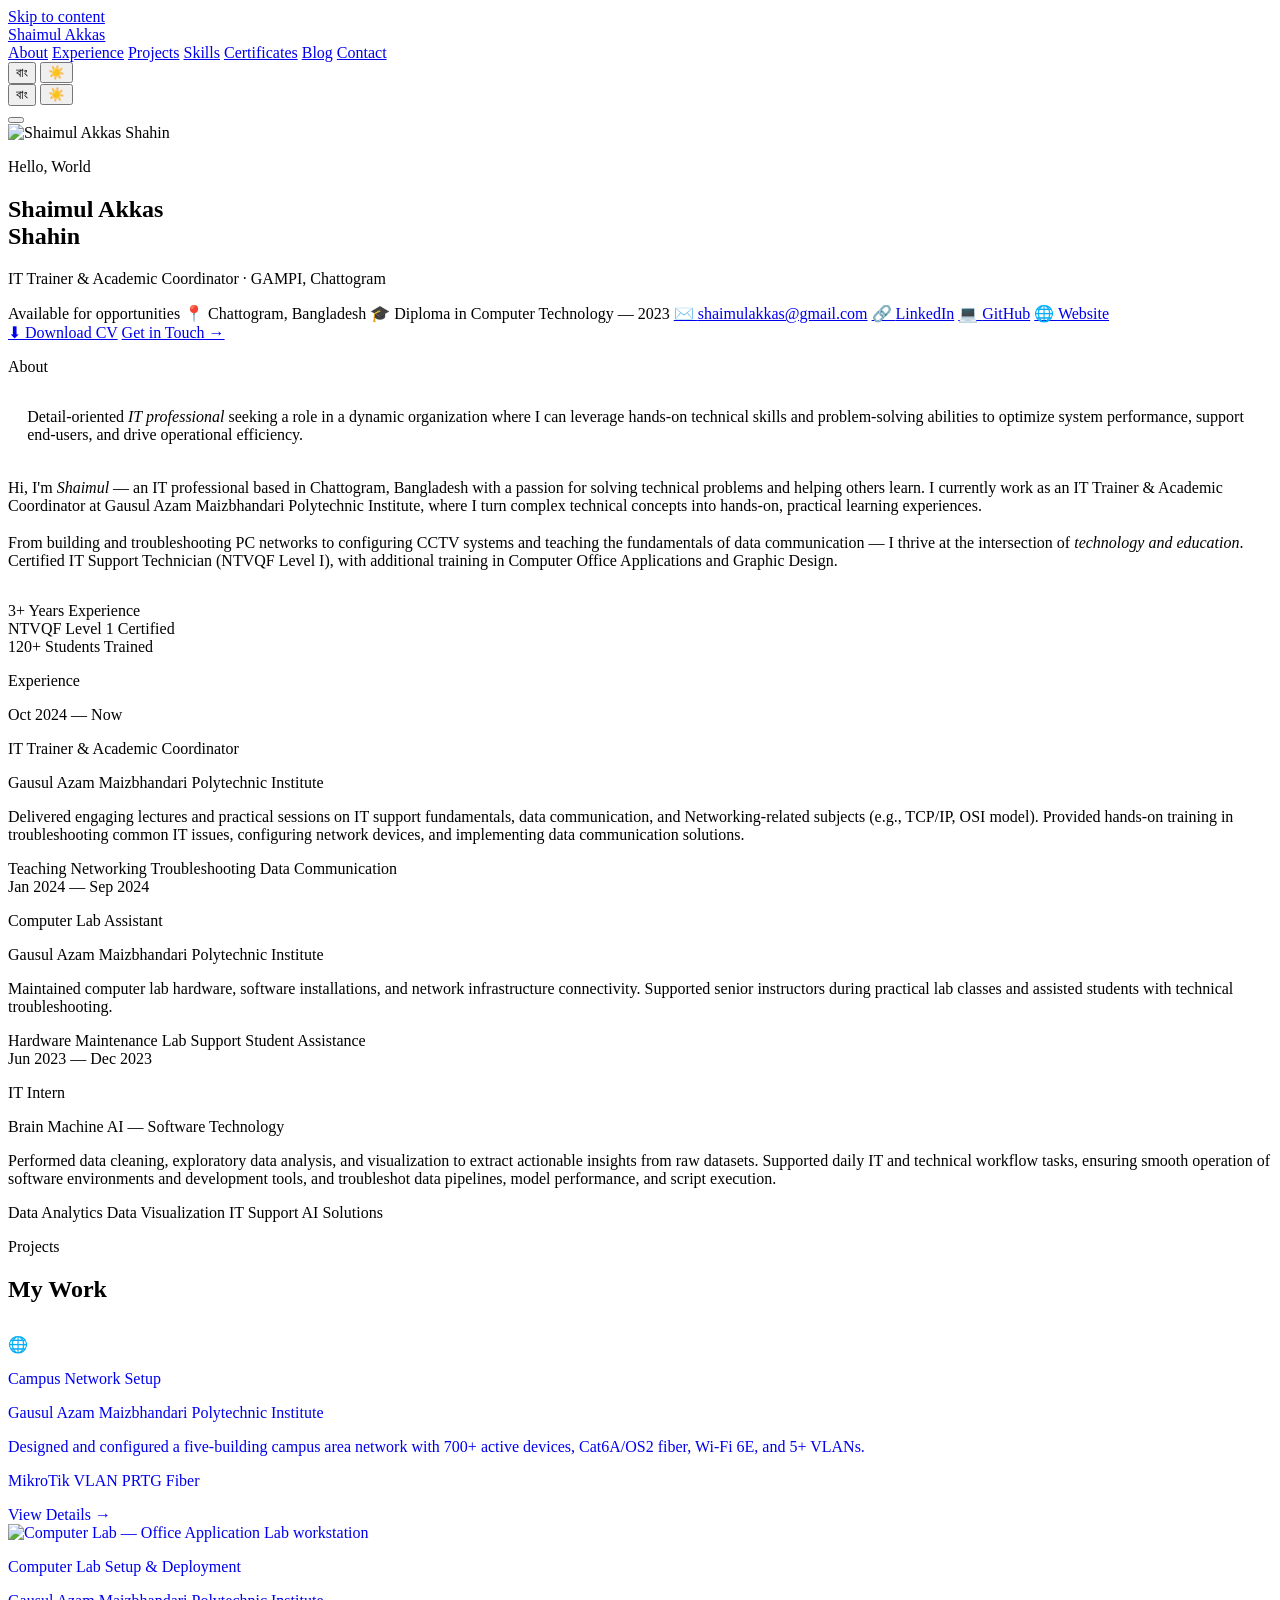
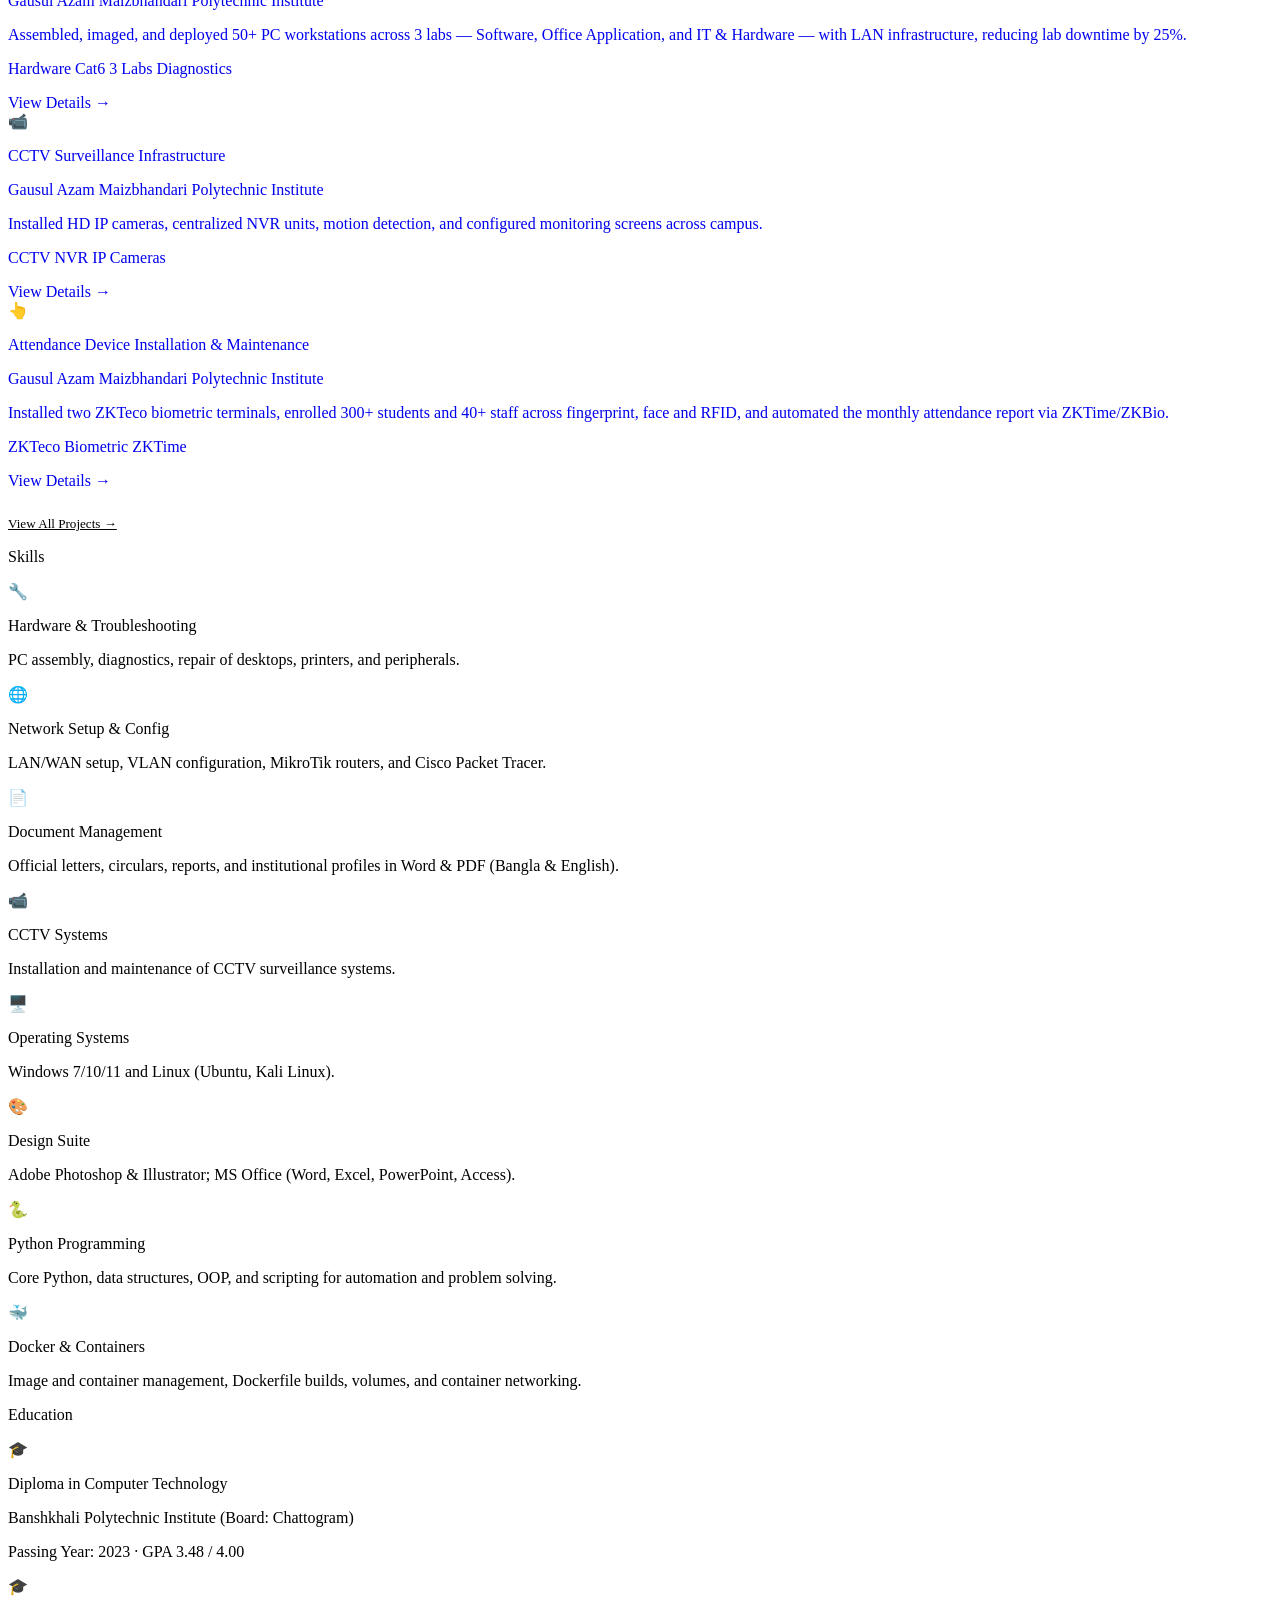
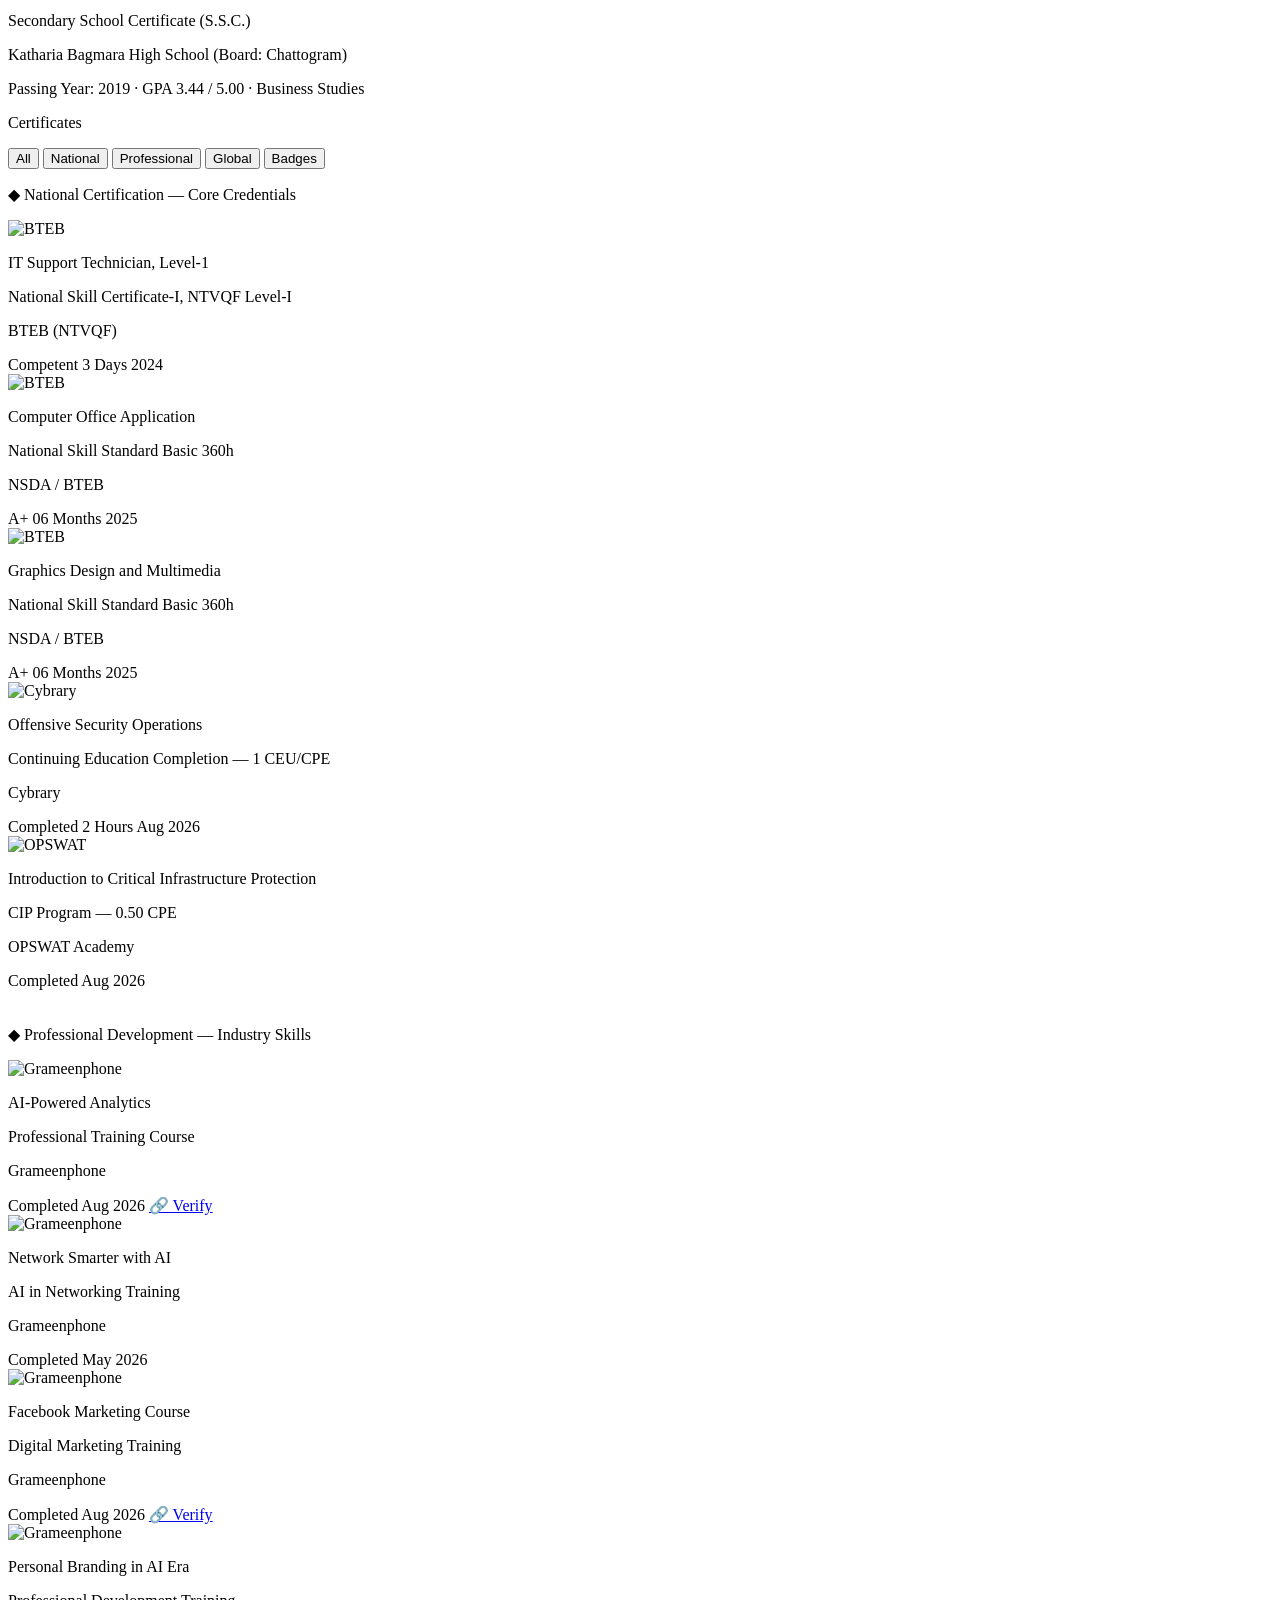
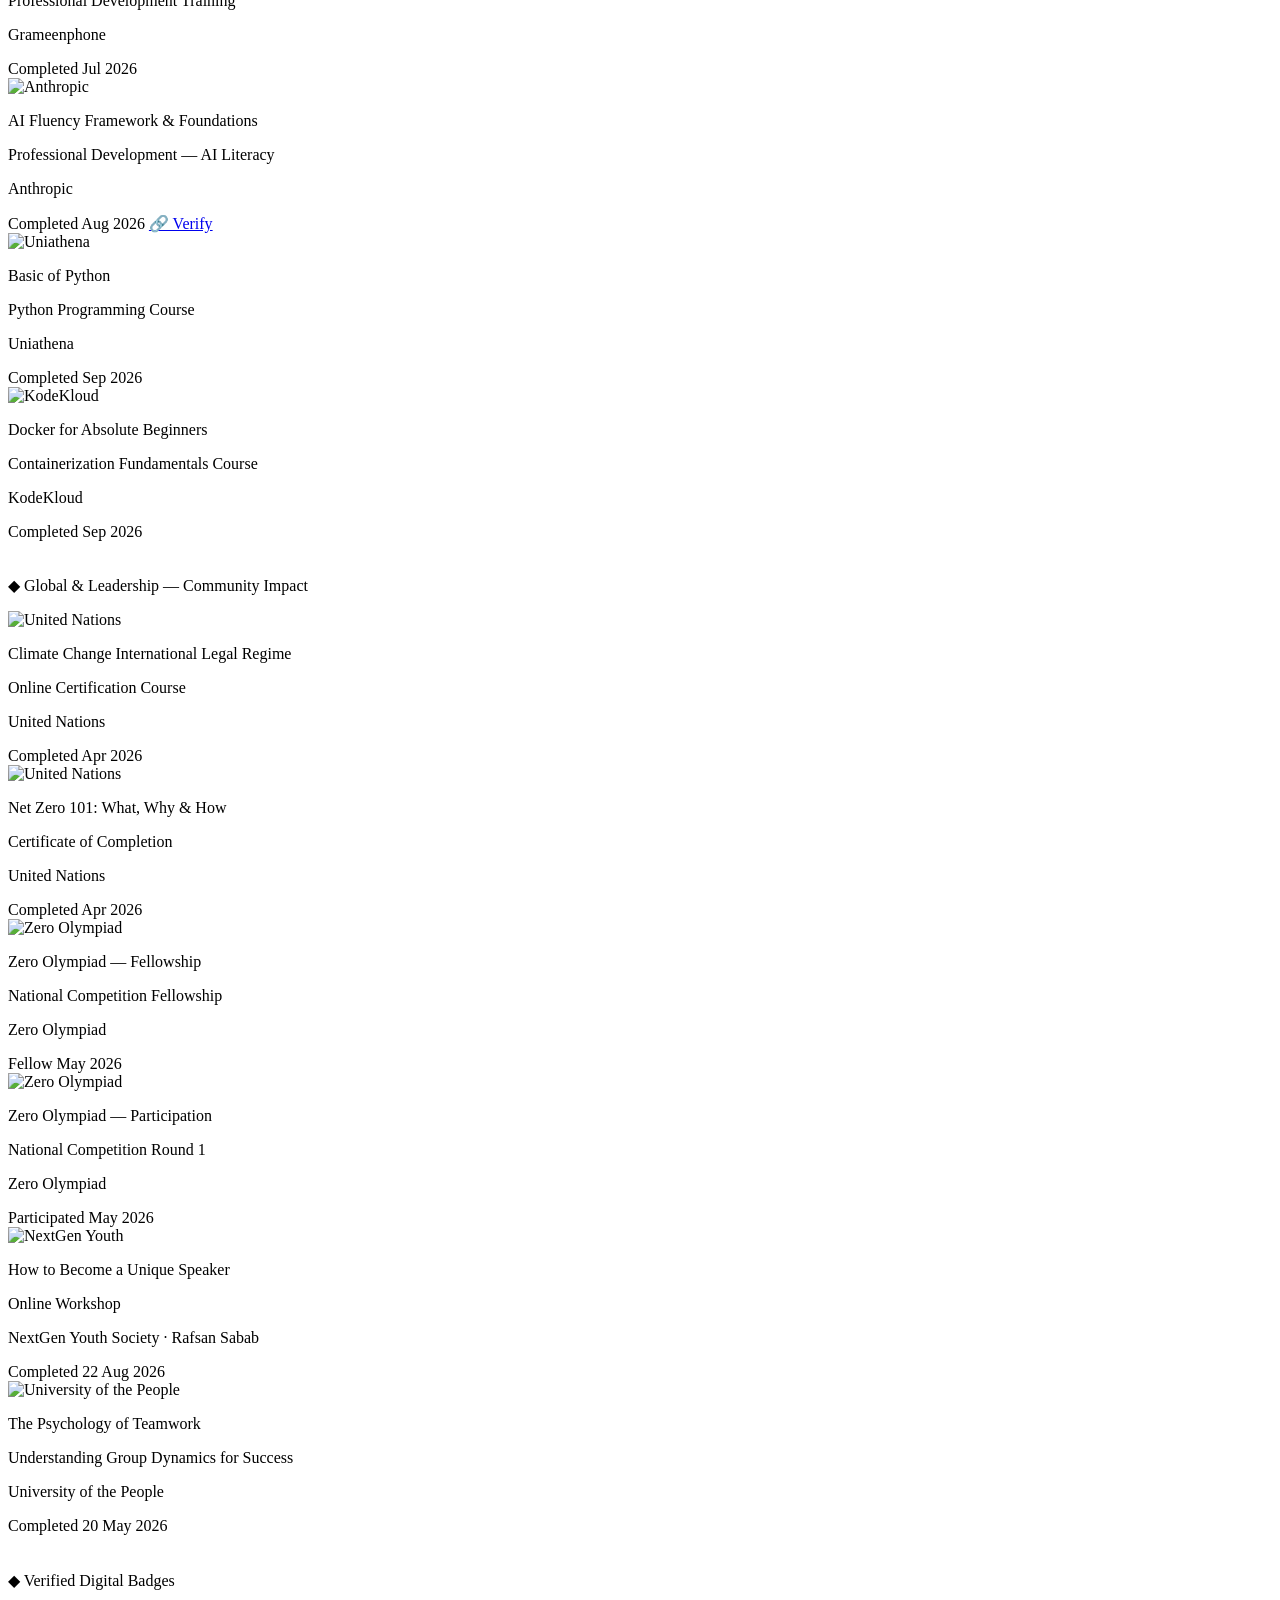
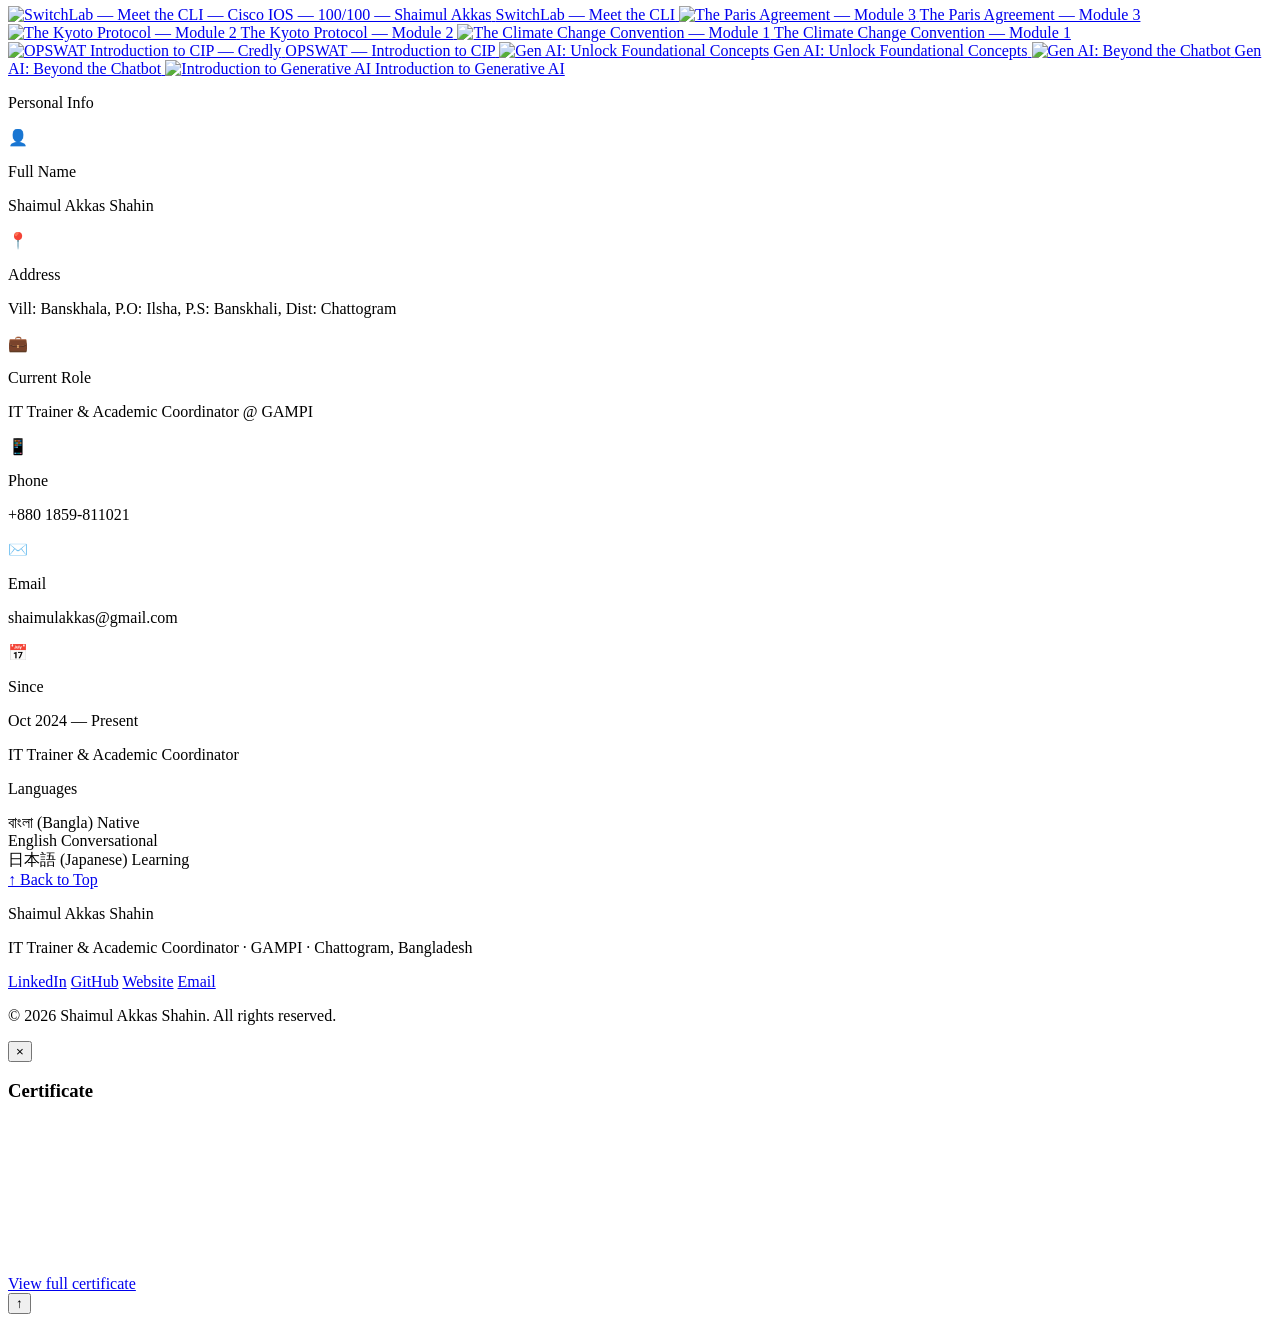
==== index.html @ 77ee603f "Update title to IT Trainer & Academic Coordinator across site" ====
<!DOCTYPE html>
<html lang="en">
<head>
  <meta charset="UTF-8">
  <meta name="viewport" content="width=device-width, initial-scale=1.0">
  <meta name="description" content="Shaimul Akkas Shahin — IT Trainer & Academic Coordinator at GAMPI, Chattogram. Specializing in IT support, networking, and technical education.">
  <link rel="canonical" href="https://shaimulakkas.github.io/shaimulakkas/">

  <!-- Open Graph -->
  <meta property="og:title" content="Shaimul Akkas Shahin — IT Professional">
  <meta property="og:description" content="Shaimul Akkas Shahin — IT Trainer & Academic Coordinator at GAMPI, Chattogram. Specializing in IT support, networking, and technical education.">
  <meta property="og:type" content="website">
  <meta property="og:url" content="https://shaimulakkas.github.io/shaimulakkas/">
  <meta property="og:image" content="https://shaimulakkas.github.io/shaimulakkas/assets/og/og-default.jpg">
  <meta property="og:image:type" content="image/jpeg">
  <meta property="og:image:width" content="1200">
  <meta property="og:image:height" content="630">
  <meta property="og:image:alt" content="Shaimul Akkas Shahin — IT Trainer & Academic Coordinator">
  <meta name="twitter:card" content="summary_large_image">
  <meta name="twitter:image" content="https://shaimulakkas.github.io/shaimulakkas/assets/og/og-default.jpg">
  <meta name="twitter:card" content="summary">
  <meta name="robots" content="index, follow">
  <meta name="keywords" content="IT support, networking, instructor, Chattogram, Bangladesh, portfolio">
  <meta name="author" content="Shaimul Akkas Shahin">

  <!-- Fonts -->
  <link rel="preconnect" href="https://fonts.googleapis.com">
  <link rel="preconnect" href="https://fonts.gstatic.com" crossorigin>
  <link href="https://fonts.googleapis.com/css2?family=Playfair+Display:ital,wght@0,400;0,700;1,400&family=DM+Sans:wght@300;400;500;700&family=DM+Mono:wght@400;500&display=swap" rel="stylesheet">
  <link rel="icon" href="assets/favicon.svg" type="image/svg+xml">

  <!-- Styles -->
  <link rel="stylesheet" href="css/main.css">
  <link rel="stylesheet" href="css/components.css">
  <link rel="stylesheet" href="css/animations.css">
  <link rel="stylesheet" href="css/responsive.css">

  <title>Shaimul Akkas Shahin — IT Professional</title>

  <!-- Structured data: Person + WebSite + local service targeting -->
  <script type="application/ld+json">
  {
    "@context": "https://schema.org",
    "@graph": [
      {
        "@type": "Person",
        "@id": "https://shaimulakkas.github.io/shaimulakkas/#person",
        "name": "Shaimul Akkas Shahin",
        "alternateName": ["Shaimul Akkas", "Shaimul"],
        "jobTitle": "IT Trainer & Academic Coordinator",
        "description": "IT Trainer & Academic Coordinator at Gausul Azam Maizbhandari Polytechnic Institute (GAMPI) in Chattogram, Bangladesh, with 3+ years of experience spanning IT support, computer networking, CCTV surveillance, data analytics and technical education. Former IT Intern at Brain Machine AI.",
        "url": "https://shaimulakkas.github.io/shaimulakkas/",
        "email": "mailto:shaimulakkas@gmail.com",
        "telephone": "+880-1859-811021",
        "image": "https://shaimulakkas.github.io/shaimulakkas/assets/og/og-default.jpg",
        "address": {
          "@type": "PostalAddress",
          "addressLocality": "Chattogram",
          "addressRegion": "Chattogram Division",
          "addressCountry": "BD"
        },
        "worksFor": {
          "@type": "EducationalOrganization",
          "name": "Gausul Azam Maizbhandari Polytechnic Institute",
          "alternateName": "GAMPI"
        },
        "alumniOf": {
          "@type": "EducationalOrganization",
          "name": "Gausul Azam Maizbhandari Polytechnic Institute",
          "alternateName": "GAMPI"
        },
        "knowsAbout": [
          "Information Technology",
          "Computer Networking",
          "IT Support",
          "CCTV Surveillance",
          "Technical Education",
          "Data Analytics",
          "Data Visualization",
          "Python",
          "Docker"
        ],
        "sameAs": [
          "https://linkedin.com/in/shaimul-akkas",
          "https://github.com/ShaimulAkkas"
        ]
      },
      {
        "@type": "WebSite",
        "@id": "https://shaimulakkas.github.io/shaimulakkas/#website",
        "url": "https://shaimulakkas.github.io/shaimulakkas/",
        "name": "Shaimul Akkas Shahin — IT Professional",
        "inLanguage": "en",
        "publisher": { "@id": "https://shaimulakkas.github.io/shaimulakkas/#person" }
      }
    ]
  }
  </script>
</head>
<body>

  <a href="#main-content" class="skip-link">Skip to content</a>

  <!-- Gradient Mesh Background -->
  <div class="mesh-bg" aria-hidden="true">
    <div class="mesh-orb mesh-orb-1"></div>
    <div class="mesh-orb mesh-orb-2"></div>
    <div class="mesh-orb mesh-orb-3"></div>
  </div>

  <!-- Mobile Nav Overlay -->
  <div class="nav-overlay" aria-hidden="true"></div>

  <!-- Navigation -->
  <nav class="navbar" aria-label="Main navigation">
    <div class="nav-inner">
      <a href="index.html" class="nav-logo">
        <span class="logo-dot"></span>
        Shaimul Akkas
      </a>
      <div class="nav-links">
        <a href="index.html#about" data-i18n="nav.about">About</a>
        <a href="index.html#experience" data-i18n="nav.experience">Experience</a>
        <a href="projects.html" data-i18n="nav.projects">Projects</a>
        <a href="index.html#skills" data-i18n="nav.skills">Skills</a>
        <a href="index.html#certificates" data-i18n="nav.certificates">Certificates</a>
        <a href="blog/index.html" data-i18n="nav.blog">Blog</a>
        <a href="contact.html" class="nav-cta" data-i18n="nav.contact">Contact</a>
        <div class="nav-mobile-toggles">
          <button class="toggle-btn lang-btn" id="lang-toggle-mobile" aria-label="Switch to Bangla">বাং</button>
          <button class="toggle-btn" id="theme-toggle-mobile" aria-label="Switch to light mode">☀️</button>
        </div>
      </div>
      <div class="nav-toggles">
        <button class="toggle-btn lang-btn" id="lang-toggle" aria-label="Switch to Bangla">বাং</button>
        <button class="toggle-btn" id="theme-toggle" aria-label="Switch to light mode">☀️</button>
      </div>
      <button class="nav-toggle" aria-label="Toggle navigation">
        <span></span>
        <span></span>
        <span></span>
      </button>
    </div>
  </nav>

  <!-- ═══ HERO ═══ -->
  <main id="main-content">
  <section class="hero" id="home">
    <div class="wrapper">
      <div class="hero-content">
        <img src="assets/images/profile_pic.webp" alt="Shaimul Akkas Shahin" class="hero-avatar" loading="eager" fetchpriority="high" decoding="async">
        <div class="hero-text">
          <p class="hero-greeting" data-i18n="hero.greeting">Hello, World</p>
          <h1>Shaimul Akkas<br><span class="text-gradient">Shahin</span></h1>
          <p class="hero-title"><span data-i18n="hero.title.line">IT Trainer & Academic Coordinator</span> &middot; <span data-i18n-html="hero.title.org">GAMPI, Chattogram</span></p>
          <div class="badges">
            <span class="badge"><span class="dot"></span> <span data-i18n="hero.badge.available">Available for opportunities</span></span>
            <span class="badge">📍 <span data-i18n="hero.badge.location">Chattogram, Bangladesh</span></span>
            <span class="badge">🎓 <span data-i18n="hero.badge.education">Diploma in Computer Technology — 2023</span></span>
            <a href="mailto:shaimulakkas@gmail.com" class="badge badge-link">✉️ <span data-i18n="hero.badge.email">shaimulakkas@gmail.com</span></a>
            <a href="https://linkedin.com/in/shaimul-akkas" target="_blank" rel="noopener noreferrer" class="badge badge-link">🔗 <span data-i18n="hero.badge.linkedin">LinkedIn</span></a>
            <a href="https://github.com/ShaimulAkkas" target="_blank" rel="noopener noreferrer" class="badge badge-link">💻 <span data-i18n="hero.badge.github">GitHub</span></a>
            <a href="https://shaimulakkas.github.io/shaimulakkas/" target="_blank" rel="noopener noreferrer" class="badge badge-link">🌐 <span data-i18n="hero.badge.website">Website</span></a>
          </div>
          <div class="hero-actions">
            <a href="https://drive.google.com/drive/folders/1uC_KHN95enurDqXLPVsoKIA-lGxgDFIM?usp=sharing" target="_blank" rel="noopener noreferrer" class="btn btn-primary">⬇ <span data-i18n="hero.btn.cv">Download CV</span></a>
            <a href="contact.html" class="btn btn-outline"><span data-i18n="hero.btn.contact">Get in Touch →</span></a>
          </div>
        </div>
      </div>
    </div>
  </section>

  <!-- ═══ ABOUT ═══ -->
  <section class="section" id="about">
    <div class="wrapper">
      <p class="section-label animate-in" data-i18n="about.label">About</p>
      <p class="about-text animate-in delay-1" data-i18n-html="objective.text" style="margin-bottom: 1.2rem; padding: 1rem 1.2rem; background: var(--primary-dim); border-left: 3px solid var(--primary); border-radius: 0 var(--radius-sm) var(--radius-sm) 0;">
        Detail-oriented <em>IT professional</em> seeking a role in a dynamic organization where I can leverage hands-on technical skills and problem-solving abilities to optimize system performance, support end-users, and drive operational efficiency.
      </p>
      <div class="about-content animate-in delay-2">
        <p class="about-text" data-i18n-html="about.p1">
          Hi, I'm <em>Shaimul</em> — an IT professional based in Chattogram, Bangladesh with a passion for
          solving technical problems and helping others learn. I currently work as an IT Trainer & Academic Coordinator at
          Gausul Azam Maizbhandari Polytechnic Institute, where I turn complex technical concepts into
          hands-on, practical learning experiences.
        </p>
        <p class="about-text" style="margin-top: 1.2rem;" data-i18n-html="about.p2">
          From building and troubleshooting PC networks to configuring CCTV systems and teaching the
          fundamentals of data communication — I thrive at the intersection of <em>technology and education</em>.
          Certified IT Support Technician (NTVQF Level I), with additional training in Computer Office
          Applications and Graphic Design.
        </p>
        <div class="about-highlights" style="margin-top: 2rem;">
          <div class="highlight-item">
            <span class="highlight-num" data-i18n="about.years" data-count="3">3+</span>
            <span class="highlight-label" data-i18n="about.years.label">Years Experience</span>
          </div>
          <div class="highlight-item">
            <span class="highlight-num" data-i18n="about.cert">NTVQF</span>
            <span class="highlight-label" data-i18n="about.cert.label">Level 1 Certified</span>
          </div>
          <div class="highlight-item">
            <span class="highlight-num" data-i18n="about.students" data-count="120">120+</span>
            <span class="highlight-label" data-i18n="about.students.label">Students Trained</span>
          </div>
        </div>
      </div>
    </div>
  </section>

  <!-- ═══ EXPERIENCE ═══ -->
  <section class="section" id="experience">
    <div class="wrapper">
      <p class="section-label animate-in" data-i18n="exp.label">Experience</p>
      <div class="timeline">
        <div class="timeline-item animate-in delay-1">
          <div class="timeline-year">Oct 2024 — Now</div>
          <div class="timeline-content">
            <p class="role" data-i18n="exp.trainer.title">IT Trainer & Academic Coordinator</p>
            <p class="org" data-i18n="exp.trainer.org">Gausul Azam Maizbhandari Polytechnic Institute</p>
            <p class="desc" data-i18n="exp.trainer.desc">
              Delivered engaging lectures and practical sessions on IT support fundamentals, data communication,
              and Networking-related subjects (e.g., TCP/IP, OSI model). Provided hands-on training in
              troubleshooting common IT issues, configuring network devices, and implementing data communication
              solutions.
            </p>
            <div class="tags">
              <span class="tag">Teaching</span>
              <span class="tag">Networking</span>
              <span class="tag">Troubleshooting</span>
              <span class="tag">Data Communication</span>
            </div>
          </div>
        </div>
        <div class="timeline-item animate-in delay-2">
          <div class="timeline-year">Jan 2024 — Sep 2024</div>
          <div class="timeline-content">
            <p class="role" data-i18n="exp.lab.title">Computer Lab Assistant</p>
            <p class="org" data-i18n="exp.lab.org">Gausul Azam Maizbhandari Polytechnic Institute</p>
            <p class="desc" data-i18n="exp.lab.desc">
              Maintained computer lab hardware, software installations, and network infrastructure connectivity.
              Supported senior instructors during practical lab classes and assisted students with technical
              troubleshooting.
            </p>
            <div class="tags">
              <span class="tag">Hardware Maintenance</span>
              <span class="tag">Lab Support</span>
              <span class="tag">Student Assistance</span>
            </div>
          </div>
        </div>
        <div class="timeline-item animate-in delay-3">
          <div class="timeline-year">Jun 2023 — Dec 2023</div>
          <div class="timeline-content">
            <p class="role" data-i18n="exp.intern.title">IT Intern</p>
            <p class="org" data-i18n="exp.intern.org">Brain Machine AI — Software Technology</p>
            <p class="desc" data-i18n="exp.intern.desc">
              Performed data cleaning, exploratory data analysis, and visualization to extract actionable
              insights from raw datasets. Supported daily IT and technical workflow tasks, ensuring smooth
              operation of software environments and development tools, and troubleshot data pipelines,
              model performance, and script execution.
            </p>
            <div class="tags">
              <span class="tag">Data Analytics</span>
              <span class="tag">Data Visualization</span>
              <span class="tag">IT Support</span>
              <span class="tag">AI Solutions</span>
            </div>
          </div>
        </div>
      </div>
    </div>
  </section>

  <!-- ═══ PROJECTS ═══ -->
  <section class="section" id="projects">
    <div class="wrapper">
      <p class="section-label animate-in" data-i18n="projects.desc">Projects</p>
      <h2 class="animate-in delay-1" style="margin-bottom: 2rem;">My Work</h2>
      <div class="projects-grid stagger-children">

        <a href="projects/campus-network.html" class="project-card" style="text-decoration: none;">
          <div class="project-thumb project-thumb-network">🌐</div>
          <div class="project-body">
            <p class="project-title">Campus Network Setup</p>
            <p class="project-org">Gausul Azam Maizbhandari Polytechnic Institute</p>
            <p class="project-desc">Designed and configured a five-building campus area network with 700+ active devices, Cat6A/OS2 fiber, Wi-Fi 6E, and 5+ VLANs.</p>
            <div class="tags" style="margin-bottom: 1rem;">
              <span class="tag">MikroTik</span>
              <span class="tag">VLAN</span>
              <span class="tag">PRTG</span>
              <span class="tag">Fiber</span>
            </div>
            <div class="project-links">
              <span>View Details →</span>
            </div>
          </div>
        </a>

        <a href="projects/computer-lab.html" class="project-card" style="text-decoration: none;">
          <div class="project-thumb project-thumb-lab">
            <img src="assets/lab-photos/webp/Office Application Lab 5-thumb.webp" alt="Computer Lab — Office Application Lab workstation" loading="lazy" decoding="async">
          </div>
          <div class="project-body">
            <p class="project-title">Computer Lab Setup & Deployment</p>
            <p class="project-org">Gausul Azam Maizbhandari Polytechnic Institute</p>
            <p class="project-desc">Assembled, imaged, and deployed 50+ PC workstations across 3 labs — Software, Office Application, and IT & Hardware — with LAN infrastructure, reducing lab downtime by 25%.</p>
            <div class="tags" style="margin-bottom: 1rem;">
              <span class="tag">Hardware</span>
              <span class="tag">Cat6</span>
              <span class="tag">3 Labs</span>
              <span class="tag">Diagnostics</span>
            </div>
            <div class="project-links">
              <span>View Details →</span>
            </div>
          </div>
        </a>

        <a href="projects/cctv-surveillance.html" class="project-card" style="text-decoration: none;">
          <div class="project-thumb project-thumb-cctv">📹</div>
          <div class="project-body">
            <p class="project-title">CCTV Surveillance Infrastructure</p>
            <p class="project-org">Gausul Azam Maizbhandari Polytechnic Institute</p>
            <p class="project-desc">Installed HD IP cameras, centralized NVR units, motion detection, and configured monitoring screens across campus.</p>
            <div class="tags" style="margin-bottom: 1rem;">
              <span class="tag">CCTV</span>
              <span class="tag">NVR</span>
              <span class="tag">IP Cameras</span>
            </div>
            <div class="project-links">
              <span>View Details →</span>
            </div>
          </div>
        </a>

        <a href="projects/attendance-device.html" class="project-card" style="text-decoration: none;">
          <div class="project-thumb project-thumb-attendance">👆</div>
          <div class="project-body">
            <p class="project-title">Attendance Device Installation &amp; Maintenance</p>
            <p class="project-org">Gausul Azam Maizbhandari Polytechnic Institute</p>
            <p class="project-desc">Installed two ZKTeco biometric terminals, enrolled 300+ students and 40+ staff across fingerprint, face and RFID, and automated the monthly attendance report via ZKTime/ZKBio.</p>
            <div class="tags" style="margin-bottom: 1rem;">
              <span class="tag">ZKTeco</span>
              <span class="tag">Biometric</span>
              <span class="tag">ZKTime</span>
            </div>
            <div class="project-links">
              <span>View Details →</span>
            </div>
          </div>
        </a>

      </div>
      <p class="animate-in" style="margin-top: 1.5rem;"><a href="projects.html" style="font-family: var(--font-mono); font-size: 0.82rem; color: var(--primary);">View All Projects →</a></p>
    </div>
  </section>

  <!-- ═══ SKILLS ═══ -->
  <section class="section" id="skills">
    <div class="wrapper">
      <p class="section-label animate-in" data-i18n="skills.label">Skills</p>
      <div class="skills-grid stagger-children">
        <div class="skill-card">
          <span class="skill-icon">🔧</span>
          <p class="skill-title" data-i18n="skills.hardware.title">Hardware & Troubleshooting</p>
          <p class="skill-desc" data-i18n="skills.hardware.desc">PC assembly, diagnostics, repair of desktops, printers, and peripherals.</p>
        </div>
        <div class="skill-card">
          <span class="skill-icon">🌐</span>
          <p class="skill-title" data-i18n="skills.network.title">Network Setup & Config</p>
          <p class="skill-desc" data-i18n="skills.network.desc">LAN/WAN setup, VLAN configuration, MikroTik routers, and Cisco Packet Tracer.</p>
        </div>
        <div class="skill-card">
          <span class="skill-icon">📄</span>
          <p class="skill-title" data-i18n="skills.doc.title">Document Management</p>
          <p class="skill-desc" data-i18n="skills.doc.desc">Official letters, circulars, reports, and institutional profiles in Word & PDF (Bangla & English).</p>
        </div>
        <div class="skill-card">
          <span class="skill-icon">📹</span>
          <p class="skill-title" data-i18n="skills.cctv.title">CCTV Systems</p>
          <p class="skill-desc" data-i18n="skills.cctv.desc">Installation and maintenance of CCTV surveillance systems.</p>
        </div>
        <div class="skill-card">
          <span class="skill-icon">🖥️</span>
          <p class="skill-title" data-i18n="skills.os.title">Operating Systems</p>
          <p class="skill-desc" data-i18n="skills.os.desc">Windows 7/10/11 and Linux (Ubuntu, Kali Linux).</p>
        </div>
        <div class="skill-card">
          <span class="skill-icon">🎨</span>
          <p class="skill-title" data-i18n="skills.design.title">Design Suite</p>
          <p class="skill-desc" data-i18n="skills.design.desc">Adobe Photoshop & Illustrator; MS Office (Word, Excel, PowerPoint, Access).</p>
        </div>
        <div class="skill-card">
          <span class="skill-icon">🐍</span>
          <p class="skill-title" data-i18n="skills.python.title">Python Programming</p>
          <p class="skill-desc" data-i18n="skills.python.desc">Core Python, data structures, OOP, and scripting for automation and problem solving.</p>
        </div>
        <div class="skill-card">
          <span class="skill-icon">🐳</span>
          <p class="skill-title" data-i18n="skills.docker.title">Docker &amp; Containers</p>
          <p class="skill-desc" data-i18n="skills.docker.desc">Image and container management, Dockerfile builds, volumes, and container networking.</p>
        </div>
      </div>
    </div>
  </section>

  <!-- ═══ EDUCATION ═══ -->
  <section class="section" id="education">
    <div class="wrapper">
      <p class="section-label animate-in" data-i18n="edu.label">Education</p>
      <div class="edu-card animate-in delay-1">
        <div class="edu-icon">🎓</div>
        <div class="edu-body">
          <p class="degree" data-i18n="edu.diploma.degree">Diploma in Computer Technology</p>
          <p class="inst" data-i18n="edu.diploma.inst">Banshkhali Polytechnic Institute (Board: Chattogram)</p>
          <p class="year-loc" data-i18n="edu.diploma.year">Passing Year: 2023 · GPA 3.48 / 4.00</p>
        </div>
      </div>
      <div class="edu-card animate-in delay-2">
        <div class="edu-icon">🎓</div>
        <div class="edu-body">
          <p class="degree" data-i18n="edu.ssc.degree">Secondary School Certificate (S.S.C.)</p>
          <p class="inst" data-i18n="edu.ssc.inst">Katharia Bagmara High School (Board: Chattogram)</p>
          <p class="year-loc" data-i18n="edu.ssc.year">Passing Year: 2019 · GPA 3.44 / 5.00 · Business Studies</p>
        </div>
      </div>
    </div>
  </section>

  <!-- ═══ CERTIFICATES ═══ -->
  <section class="section" id="certificates">
    <div class="wrapper">
      <p class="section-label animate-in" data-i18n="cert.label">Certificates</p>

      <div class="cert-filters animate-in">
        <button class="cert-filter active" data-filter="all">All</button>
        <button class="cert-filter" data-filter="national">National</button>
        <button class="cert-filter" data-filter="professional">Professional</button>
        <button class="cert-filter" data-filter="global">Global</button>
        <button class="cert-filter" data-filter="badges">Badges</button>
      </div>

      <!-- Tier 1: National & Core Technical — Highest Priority -->
      <div class="cert-tier" data-tier="national">
      <p class="cert-category animate-in">◆ National Certification — Core Credentials</p>
      <div class="cert-grid stagger-children">

        <div class="cert-card cert-featured" data-cert-img="assets/certs/it.webp" data-cert-url="https://drive.google.com/file/d/1p99yU033CKX9Jew_abm-Dg5FXE5jP-ow/view">
          <div class="cert-icon"><img src="https://images.seeklogo.com/logo-png/39/1/bteb-logo-png_seeklogo-391022.png" alt="BTEB" loading="lazy" decoding="async"></div>
          <div class="cert-body">
            <p class="cert-name" data-i18n="cert.it.name">IT Support Technician, Level-1</p>
            <p class="cert-title" data-i18n="cert.it.title">National Skill Certificate-I, NTVQF Level-I</p>
            <p class="cert-org" data-i18n="cert.it.org">BTEB (NTVQF)</p>
            <div class="cert-meta">
              <span class="cert-badge cert-badge-success" data-i18n="cert.it.result">Competent</span>
              <span class="cert-duration" data-i18n="cert.it.duration">3 Days</span>
              <span class="cert-year" data-i18n="cert.it.year">2024</span>
            </div>
          </div>
        </div>

        <div class="cert-card cert-featured" data-cert-img="assets/certs/office.webp" data-cert-url="https://drive.google.com/file/d/1fm7Hfulbf2qSBTsA54X0gNVMYUQuDk4I/view">
          <div class="cert-icon"><img src="https://images.seeklogo.com/logo-png/39/1/bteb-logo-png_seeklogo-391022.png" alt="BTEB" loading="lazy" decoding="async"></div>
          <div class="cert-body">
            <p class="cert-name" data-i18n="cert.office.name">Computer Office Application</p>
            <p class="cert-title" data-i18n="cert.office.title">National Skill Standard Basic 360h</p>
            <p class="cert-org" data-i18n="cert.office.org">NSDA / BTEB</p>
            <div class="cert-meta">
              <span class="cert-badge cert-badge-success" data-i18n="cert.office.result">A+</span>
              <span class="cert-duration" data-i18n="cert.office.duration">06 Months</span>
              <span class="cert-year" data-i18n="cert.office.year">2025</span>
            </div>
          </div>
        </div>

        <div class="cert-card cert-featured" data-cert-img="assets/certs/design.webp" data-cert-url="https://drive.google.com/file/d/1rWfQb_PE-5aHMlc8GEdTMKst_yt-grJE/view">
          <div class="cert-icon"><img src="https://images.seeklogo.com/logo-png/39/1/bteb-logo-png_seeklogo-391022.png" alt="BTEB" loading="lazy" decoding="async"></div>
          <div class="cert-body">
            <p class="cert-name" data-i18n="cert.design.name">Graphics Design and Multimedia</p>
            <p class="cert-title" data-i18n="cert.design.title">National Skill Standard Basic 360h</p>
            <p class="cert-org" data-i18n="cert.design.org">NSDA / BTEB</p>
            <div class="cert-meta">
              <span class="cert-badge cert-badge-success" data-i18n="cert.design.result">A+</span>
              <span class="cert-duration" data-i18n="cert.design.duration">06 Months</span>
              <span class="cert-year" data-i18n="cert.design.year">2025</span>
            </div>
          </div>
        </div>

        <div class="cert-card cert-featured" data-cert-img="assets/certs/cybrary.webp" data-cert-url="https://drive.google.com/file/d/18c7EQqNf5r8HPlmyqGBJYcyvPqttrzbc/view">
          <div class="cert-icon"><img src="https://www.google.com/s2/favicons?domain=cybrary.it&sz=64" alt="Cybrary" loading="lazy" decoding="async"></div>
          <div class="cert-body">
            <p class="cert-name">Offensive Security Operations</p>
            <p class="cert-title">Continuing Education Completion — 1 CEU/CPE</p>
            <p class="cert-org">Cybrary</p>
            <div class="cert-meta">
              <span class="cert-badge cert-badge-success">Completed</span>
              <span class="cert-duration">2 Hours</span>
              <span class="cert-year">Aug 2026</span>
            </div>
          </div>
        </div>

        <div class="cert-card cert-featured" data-cert-img="assets/certs/opswat.webp" data-cert-url="https://drive.google.com/file/d/155BOh1W4Sxlq77rIZbG4pITgfgU_ztkz/view">
          <div class="cert-icon"><img src="https://www.google.com/s2/favicons?domain=opswat.com&sz=64" alt="OPSWAT" loading="lazy" decoding="async"></div>
          <div class="cert-body">
            <p class="cert-name" data-i18n="cert.opswat.name">Introduction to Critical Infrastructure Protection</p>
            <p class="cert-title" data-i18n="cert.opswat.title">CIP Program — 0.50 CPE</p>
            <p class="cert-org" data-i18n="cert.opswat.org">OPSWAT Academy</p>
            <div class="cert-meta">
              <span class="cert-badge cert-badge-success" data-i18n="cert.opswat.result">Completed</span>
              <span class="cert-year" data-i18n="cert.opswat.year">Aug 2026</span>
            </div>
          </div>
        </div>

      </div>
      </div>

      <!-- Tier 2: Professional Development -->
      <div class="cert-tier" data-tier="professional">
      <p class="cert-category animate-in" style="margin-top: 2.2rem;">◆ Professional Development — Industry Skills</p>
      <div class="cert-grid stagger-children">

        <div class="cert-card" data-cert-img="assets/certs/aianalytics.webp" data-cert-url="https://drive.google.com/file/d/1gEiHroKJw_IEf4Ndd_kNWKx1uwcThV7f/view">
          <div class="cert-icon"><img src="https://s3.ap-south-1.amazonaws.com/live.grameenphone.academy/settings/01JHQEE2XPJ15MQQ4D5KNSV7CP.png" alt="Grameenphone" loading="lazy" decoding="async"></div>
          <div class="cert-body">
            <p class="cert-name" data-i18n="cert.aianalytics.name">AI-Powered Analytics</p>
            <p class="cert-title" data-i18n="cert.aianalytics.title">Professional Training Course</p>
            <p class="cert-org" data-i18n="cert.aianalytics.org">Grameenphone</p>
            <div class="cert-meta">
              <span class="cert-badge cert-badge-success" data-i18n="cert.aianalytics.result">Completed</span>
              <span class="cert-year" data-i18n="cert.aianalytics.year">Aug 2026</span>
              <a href="https://www.grameenphone.academy/cert/382285338c65" target="_blank" rel="noopener noreferrer" class="cert-verify" data-i18n="cert.verify" title="Verify Certificate at Grameenphone Academy">🔗 Verify</a>
            </div>
          </div>
        </div>

        <div class="cert-card" data-cert-img="assets/certs/netai.webp" data-cert-url="https://drive.google.com/file/d/1KNDV2ZOr7RUFoqNYkXI7d8moRxBE8hPg/view">
          <div class="cert-icon"><img src="https://s3.ap-south-1.amazonaws.com/live.grameenphone.academy/settings/01JHQEE2XPJ15MQQ4D5KNSV7CP.png" alt="Grameenphone" loading="lazy" decoding="async"></div>
          <div class="cert-body">
            <p class="cert-name" data-i18n="cert.netai.name">Network Smarter with AI</p>
            <p class="cert-title" data-i18n="cert.netai.title">AI in Networking Training</p>
            <p class="cert-org" data-i18n="cert.netai.org">Grameenphone</p>
            <div class="cert-meta">
              <span class="cert-badge cert-badge-success" data-i18n="cert.netai.result">Completed</span>
              <span class="cert-year" data-i18n="cert.netai.year">May 2026</span>
            </div>
          </div>
        </div>

        <div class="cert-card" data-cert-img="assets/certs/fbmarketing.webp" data-cert-url="https://drive.google.com/file/d/1IuA2qnOsJAneBKhjEXRG6rSycGYMM5E9/view">
          <div class="cert-icon"><img src="https://s3.ap-south-1.amazonaws.com/live.grameenphone.academy/settings/01JHQEE2XPJ15MQQ4D5KNSV7CP.png" alt="Grameenphone" loading="lazy" decoding="async"></div>
          <div class="cert-body">
            <p class="cert-name" data-i18n="cert.fbmarketing.name">Facebook Marketing Course</p>
            <p class="cert-title" data-i18n="cert.fbmarketing.title">Digital Marketing Training</p>
            <p class="cert-org" data-i18n="cert.fbmarketing.org">Grameenphone</p>
            <div class="cert-meta">
              <span class="cert-badge cert-badge-success" data-i18n="cert.fbmarketing.result">Completed</span>
              <span class="cert-year" data-i18n="cert.fbmarketing.year">Aug 2026</span>
              <a href="https://www.grameenphone.academy/cert/8d1ed7183f9c" target="_blank" rel="noopener noreferrer" class="cert-verify" data-i18n="cert.verify" title="Verify Certificate at Grameenphone Academy">🔗 Verify</a>
            </div>
          </div>
        </div>

        <div class="cert-card" data-cert-img="assets/certs/personalbranding.webp" data-cert-url="https://drive.google.com/file/d/1ugq-zSBEN3v99Ot69deuvUGSwyY0R1Qc/view">
          <div class="cert-icon"><img src="https://s3.ap-south-1.amazonaws.com/live.grameenphone.academy/settings/01JHQEE2XPJ15MQQ4D5KNSV7CP.png" alt="Grameenphone" loading="lazy" decoding="async"></div>
          <div class="cert-body">
            <p class="cert-name" data-i18n="cert.personalbranding.name">Personal Branding in AI Era</p>
            <p class="cert-title" data-i18n="cert.personalbranding.title">Professional Development Training</p>
            <p class="cert-org" data-i18n="cert.personalbranding.org">Grameenphone</p>
            <div class="cert-meta">
              <span class="cert-badge cert-badge-success" data-i18n="cert.personalbranding.result">Completed</span>
              <span class="cert-year" data-i18n="cert.personalbranding.year">Jul 2026</span>
            </div>
          </div>
        </div>

        <div class="cert-card" data-cert-img="assets/certs/anthropic.webp" data-cert-url="https://drive.google.com/file/d/1VgVlvXhIjGQ6-ZtojwBaXB4gHLUJnorx/view">
          <div class="cert-icon"><img src="https://www.google.com/s2/favicons?domain=anthropic.com&sz=64" alt="Anthropic" loading="lazy" decoding="async"></div>
          <div class="cert-body">
            <p class="cert-name" data-i18n="cert.anthropic.name">AI Fluency Framework & Foundations</p>
            <p class="cert-title" data-i18n="cert.anthropic.title">Professional Development — AI Literacy</p>
            <p class="cert-org" data-i18n="cert.anthropic.org">Anthropic</p>
            <div class="cert-meta">
              <span class="cert-badge cert-badge-success" data-i18n="cert.anthropic.result">Completed</span>
              <span class="cert-year" data-i18n="cert.anthropic.year">Aug 2026</span>
              <a href="https://verify.skilljar.com/c/mcn45m6mndgt" target="_blank" rel="noopener noreferrer" class="cert-verify" data-i18n="cert.verify" title="Verify Certificate at Skilljar">🔗 Verify</a>
            </div>
          </div>
        </div>

        <div class="cert-card" data-cert-img="assets/certs/pythonbasics.webp" data-cert-url="https://drive.google.com/file/d/1XitL5u0r8Zm9fzKPmjlzoGvdYgBoGc1b/view">
          <div class="cert-icon"><img src="https://www.google.com/s2/favicons?domain=uniathena.com&sz=64" alt="Uniathena" loading="lazy" decoding="async"></div>
          <div class="cert-body">
            <p class="cert-name" data-i18n="cert.pythonbasics.name">Basic of Python</p>
            <p class="cert-title" data-i18n="cert.pythonbasics.title">Python Programming Course</p>
            <p class="cert-org" data-i18n="cert.pythonbasics.org">Uniathena</p>
            <div class="cert-meta">
              <span class="cert-badge cert-badge-success" data-i18n="cert.pythonbasics.result">Completed</span>
              <span class="cert-year" data-i18n="cert.pythonbasics.year">Sep 2026</span>
            </div>
          </div>
        </div>

        <div class="cert-card" data-cert-img="assets/certs/dockerabs.webp" data-cert-url="https://drive.google.com/file/d/1aPLfpGSlM1AOSfld7RnNKySAW20DTgcK/view">
          <div class="cert-icon"><img src="https://www.google.com/s2/favicons?domain=kodekloud.com&sz=64" alt="KodeKloud" loading="lazy" decoding="async"></div>
          <div class="cert-body">
            <p class="cert-name" data-i18n="cert.dockerabs.name">Docker for Absolute Beginners</p>
            <p class="cert-title" data-i18n="cert.dockerabs.title">Containerization Fundamentals Course</p>
            <p class="cert-org" data-i18n="cert.dockerabs.org">KodeKloud</p>
            <div class="cert-meta">
              <span class="cert-badge cert-badge-success" data-i18n="cert.dockerabs.result">Completed</span>
              <span class="cert-year" data-i18n="cert.dockerabs.year">Sep 2026</span>
            </div>
          </div>
        </div>

      </div>
      </div>

      <!-- Tier 3: Global & Leadership -->
      <div class="cert-tier" data-tier="global">
      <p class="cert-category animate-in" style="margin-top: 2.2rem;">◆ Global & Leadership — Community Impact</p>
      <div class="cert-grid stagger-children">

        <div class="cert-card" data-cert-img="assets/certs/climatelaw.webp" data-cert-url="https://drive.google.com/file/d/1GD9QjEVvqFHHfPHZzLh9n-tCpa7HoS_4/view">
          <div class="cert-icon"><img src="https://upload.wikimedia.org/wikipedia/commons/e/ee/UN_emblem_blue.svg" alt="United Nations" loading="lazy" decoding="async"></div>
          <div class="cert-body">
            <p class="cert-name" data-i18n="cert.climatelaw.name">Climate Change International Legal Regime</p>
            <p class="cert-title" data-i18n="cert.climatelaw.title">Online Certification Course</p>
            <p class="cert-org" data-i18n="cert.climatelaw.org">United Nations</p>
            <div class="cert-meta">
              <span class="cert-badge cert-badge-success" data-i18n="cert.climatelaw.result">Completed</span>
              <span class="cert-year" data-i18n="cert.climatelaw.year">Apr 2026</span>
            </div>
          </div>
        </div>

        <div class="cert-card" data-cert-img="assets/certs/netzero.webp" data-cert-url="https://drive.google.com/file/d/1eep7DrZo-EZf8APpcix9ZzEC8KNt4lDc/view">
          <div class="cert-icon"><img src="https://upload.wikimedia.org/wikipedia/commons/e/ee/UN_emblem_blue.svg" alt="United Nations" loading="lazy" decoding="async"></div>
          <div class="cert-body">
            <p class="cert-name" data-i18n="cert.netzero.name">Net Zero 101: What, Why & How</p>
            <p class="cert-title" data-i18n="cert.netzero.title">Certificate of Completion</p>
            <p class="cert-org" data-i18n="cert.netzero.org">United Nations</p>
            <div class="cert-meta">
              <span class="cert-badge cert-badge-success" data-i18n="cert.netzero.result">Completed</span>
              <span class="cert-year" data-i18n="cert.netzero.year">Apr 2026</span>
            </div>
          </div>
        </div>

        <div class="cert-card" data-cert-img="assets/certs/zerofellow.webp" data-cert-url="https://drive.google.com/file/d/1GApMMr2uxRTb7YCV_lFj3YqvWhlZ5f4M/view">
          <div class="cert-icon"><img src="https://www.google.com/s2/favicons?domain=zeroolympiad.com&sz=64" alt="Zero Olympiad" loading="lazy" decoding="async"></div>
          <div class="cert-body">
            <p class="cert-name" data-i18n="cert.zerofellow.name">Zero Olympiad — Fellowship</p>
            <p class="cert-title" data-i18n="cert.zerofellow.title">National Competition Fellowship</p>
            <p class="cert-org" data-i18n="cert.zerofellow.org">Zero Olympiad</p>
            <div class="cert-meta">
              <span class="cert-badge cert-badge-success" data-i18n="cert.zerofellow.result">Fellow</span>
              <span class="cert-year" data-i18n="cert.zerofellow.year">May 2026</span>
            </div>
          </div>
        </div>

        <div class="cert-card" data-cert-img="assets/certs/zeroparticipation.webp" data-cert-url="https://drive.google.com/file/d/1vcPoQTKkcR-VrJBY8IVGQOMzAG8WrzhI/view">
          <div class="cert-icon"><img src="https://www.google.com/s2/favicons?domain=zeroolympiad.com&sz=64" alt="Zero Olympiad" loading="lazy" decoding="async"></div>
          <div class="cert-body">
            <p class="cert-name" data-i18n="cert.zeroparticipation.name">Zero Olympiad — Participation</p>
            <p class="cert-title" data-i18n="cert.zeroparticipation.title">National Competition Round 1</p>
            <p class="cert-org" data-i18n="cert.zeroparticipation.org">Zero Olympiad</p>
            <div class="cert-meta">
              <span class="cert-badge cert-badge-success" data-i18n="cert.zeroparticipation.result">Participated</span>
              <span class="cert-year" data-i18n="cert.zeroparticipation.year">May 2026</span>
            </div>
          </div>
        </div>

        <div class="cert-card" data-cert-img="assets/certs/uniquespeaker.webp" data-cert-url="https://drive.google.com/file/d/13Woah2kwkTvB0Rl3p5Zn5UdwiEhlRt6B/view">
          <div class="cert-icon"><img src="https://www.google.com/s2/favicons?domain=nextgenyouthsociety.org&sz=64" alt="NextGen Youth" loading="lazy" decoding="async"></div>
          <div class="cert-body">
            <p class="cert-name" data-i18n="cert.uniquespeaker.name">How to Become a Unique Speaker</p>
            <p class="cert-title" data-i18n="cert.uniquespeaker.title">Online Workshop</p>
            <p class="cert-org" data-i18n="cert.uniquespeaker.org">NextGen Youth Society · Rafsan Sabab</p>
            <div class="cert-meta">
              <span class="cert-badge cert-badge-success" data-i18n="cert.uniquespeaker.result">Completed</span>
              <span class="cert-year" data-i18n="cert.uniquespeaker.year">22 Aug 2026</span>
            </div>
          </div>
        </div>

        <div class="cert-card" data-cert-img="assets/certs/psychology.webp" data-cert-url="https://drive.google.com/file/d/1MLdLBPr4VyiPWtJ-WDAFgjtu5w1q2ZMs/view">
          <div class="cert-icon"><img src="https://www.google.com/s2/favicons?domain=uopeople.edu&sz=64" alt="University of the People" loading="lazy" decoding="async"></div>
          <div class="cert-body">
            <p class="cert-name" data-i18n="cert.psychology.name">The Psychology of Teamwork</p>
            <p class="cert-title" data-i18n="cert.psychology.title">Understanding Group Dynamics for Success</p>
            <p class="cert-org" data-i18n="cert.psychology.org">University of the People</p>
            <div class="cert-meta">
              <span class="cert-badge cert-badge-success" data-i18n="cert.psychology.result">Completed</span>
              <span class="cert-year" data-i18n="cert.psychology.year">20 May 2026</span>
            </div>
          </div>
        </div>

      </div>
      </div>

      <!-- Verified Digital Badges (inside Certificates) -->
      <div class="cert-tier" data-tier="badges">
      <p class="cert-category animate-in" style="margin-top: 2.2rem;">◆ Verified Digital Badges</p>
      <div class="badge-grid stagger-children">

        <a href="https://switchlab.dev/s?k=domain&amp;n=shaimulakkas&amp;t=Meet+the+CLI&amp;s=100&amp;c=16&amp;a=100&amp;th=Running+configuration%7CShow+commands%7CVerification&amp;v=cisco-ios" target="_blank" rel="noopener noreferrer" class="badge-item">
          <img src="assets/badges/badge-switchlab.png" alt="SwitchLab — Meet the CLI — Cisco IOS — 100/100 — Shaimul Akkas" loading="lazy" decoding="async">
          <span class="badge-title" data-i18n="badge.switchlab.name">SwitchLab — Meet the CLI</span>
        </a>

        <a href="https://unccelearn.org/badges/badge.php?hash=b6ef190e8703a9efccff613c85ba0773a551dbb0" target="_blank" rel="noopener noreferrer" class="badge-item">
          <img src="assets/badges/badge-paris-agreement.webp" alt="The Paris Agreement — Module 3" loading="lazy" decoding="async">
          <span class="badge-title" data-i18n="badge.paris.name">The Paris Agreement — Module 3</span>
        </a>

        <a href="https://unccelearn.org/badges/badge.php?hash=24ebba69a9ce68a9dfbd5325e97119b03844ece0" target="_blank" rel="noopener noreferrer" class="badge-item">
          <img src="assets/badges/badge-kyoto-protocol.webp" alt="The Kyoto Protocol — Module 2" loading="lazy" decoding="async">
          <span class="badge-title" data-i18n="badge.kyoto.name">The Kyoto Protocol — Module 2</span>
        </a>

        <a href="https://unccelearn.org/badges/badge.php?hash=44fd55e8f5d429922f660819319da217773cbd8e" target="_blank" rel="noopener noreferrer" class="badge-item">
          <img src="assets/badges/badge-climate-convention.webp" alt="The Climate Change Convention — Module 1" loading="lazy" decoding="async">
          <span class="badge-title" data-i18n="badge.climate.name">The Climate Change Convention — Module 1</span>
        </a>

        <a href="https://www.credly.com/badges/f6c409d1-c328-4a95-a260-dfca6de58f4c" target="_blank" rel="noopener noreferrer" class="badge-item">
          <img src="assets/badges/credly-opswat-cip.webp" alt="OPSWAT Introduction to CIP — Credly" loading="lazy" decoding="async">
          <span class="badge-title" data-i18n="badge.credly.name">OPSWAT — Introduction to CIP</span>
        </a>

        <a href="https://www.skills.google/public_profiles/b0056184-d211-41a5-bd4e-5065d6f7e5a3/badges/25368715" target="_blank" rel="noopener noreferrer" class="badge-item">
          <img src="assets/badges/skills-unlock-foundational.webp" alt="Gen AI: Unlock Foundational Concepts" loading="lazy" decoding="async">
          <span class="badge-title" data-i18n="badge.unlock.name">Gen AI: Unlock Foundational Concepts</span>
        </a>

        <a href="https://www.skills.google/public_profiles/b0056184-d211-41a5-bd4e-5065d6f7e5a3/badges/24927865" target="_blank" rel="noopener noreferrer" class="badge-item">
          <img src="assets/badges/skills-beyond-chatbot.webp" alt="Gen AI: Beyond the Chatbot" loading="lazy" decoding="async">
          <span class="badge-title" data-i18n="badge.beyond.name">Gen AI: Beyond the Chatbot</span>
        </a>

        <a href="https://www.skills.google/public_profiles/b0056184-d211-41a5-bd4e-5065d6f7e5a3/badges/23962921" target="_blank" rel="noopener noreferrer" class="badge-item">
          <img src="assets/badges/skills-intro-generative-ai.webp" alt="Introduction to Generative AI" loading="lazy" decoding="async">
          <span class="badge-title" data-i18n="badge.intro.name">Introduction to Generative AI</span>
        </a>

      </div>
      </div>

      </div>
  </section>

  <!-- ═══ PERSONAL INFO ═══ -->
  <section class="section" id="info">
    <div class="wrapper">
      <p class="section-label animate-in" data-i18n="info.label">Personal Info</p>
      <div class="info-grid stagger-children">
        <div class="info-card">
          <span class="info-icon">👤</span>
          <p class="info-key" data-i18n="info.name">Full Name</p>
          <p class="info-val" data-i18n="info.name.val">Shaimul Akkas Shahin</p>
        </div>
        <div class="info-card">
          <span class="info-icon">📍</span>
          <p class="info-key" data-i18n="info.address">Address</p>
          <p class="info-val" data-i18n="info.address.val">Vill: Banskhala, P.O: Ilsha, P.S: Banskhali, Dist: Chattogram</p>
        </div>
        <div class="info-card">
          <span class="info-icon">💼</span>
          <p class="info-key" data-i18n="info.role">Current Role</p>
          <p class="info-val highlight" data-i18n="info.role.val">IT Trainer & Academic Coordinator @ GAMPI</p>
        </div>
        <div class="info-card">
          <span class="info-icon">📱</span>
          <p class="info-key" data-i18n="info.phone">Phone</p>
          <p class="info-val" data-i18n="info.phone.val">+880 1859-811021</p>
        </div>
        <div class="info-card">
          <span class="info-icon">✉️</span>
          <p class="info-key" data-i18n="info.email">Email</p>
          <p class="info-val" data-i18n="info.email.val">shaimulakkas@gmail.com</p>
        </div>
        <div class="info-card">
          <span class="info-icon">📅</span>
          <p class="info-key" data-i18n="info.since">Since</p>
          <p class="info-val highlight" data-i18n="info.since.val">Oct 2024 — Present</p>
          <p class="info-sub" data-i18n="info.since.sub">IT Trainer & Academic Coordinator</p>
        </div>
      </div>
    </div>
  </section>

  <!-- ═══ LANGUAGES ═══ -->
  <section class="section" id="languages">
    <div class="wrapper">
      <p class="section-label animate-in" data-i18n="lang.label">Languages</p>
      <div class="lang-grid stagger-children">
        <div class="lang-card">
          <div class="lang-name">
            <span data-i18n="lang.bangla">বাংলা (Bangla)</span>
            <span class="lang-level" data-i18n="lang.bangla.level">Native</span>
          </div>
          <div class="lang-bar"><div class="lang-fill" data-width="100%" style="width:100%"></div></div>
        </div>
        <div class="lang-card">
          <div class="lang-name">
            <span data-i18n="lang.english">English</span>
            <span class="lang-level" data-i18n="lang.english.level">Conversational</span>
          </div>
          <div class="lang-bar"><div class="lang-fill" data-width="60%" style="width:60%"></div></div>
        </div>
        <div class="lang-card">
          <div class="lang-name">
            <span data-i18n="lang.japanese">日本語 (Japanese)</span>
            <span class="lang-level" data-i18n="lang.japanese.level">Learning</span>
          </div>
          <div class="lang-bar"><div class="lang-fill" data-width="20%" style="width:20%"></div></div>
        </div>
      </div>
    </div>
  </section>
  </main>

  <!-- ═══ FOOTER ═══ -->
  <footer class="footer">
    <div class="wrapper">
      <div class="footer-top">
        <a href="#home" class="footer-back">↑ Back to Top</a>
      </div>
      <p class="footer-name">Shaimul Akkas Shahin</p>
      <p class="footer-line" data-i18n="footer.line">IT Trainer & Academic Coordinator · GAMPI · Chattogram, Bangladesh</p>
      <div class="footer-socials">
        <a href="https://linkedin.com/in/shaimul-akkas" target="_blank" rel="noopener noreferrer" data-i18n="footer.linkedin">LinkedIn</a>
        <a href="https://github.com/ShaimulAkkas" target="_blank" rel="noopener noreferrer" data-i18n="footer.github">GitHub</a>
        <a href="https://shaimulakkas.github.io/shaimulakkas/" target="_blank" rel="noopener noreferrer" data-i18n="footer.website">Website</a>
        <a href="mailto:shaimulakkas@gmail.com" data-i18n="footer.email">Email</a>
      </div>
      <p class="footer-copy">© 2026 Shaimul Akkas Shahin. All rights reserved.</p>
    </div>
  </footer>

  <script src="js/translations.js" defer></script>
  <script src="js/main.js" defer></script>

  <!-- Certificate Preview Modal -->
  <div class="cert-modal" id="cert-modal" aria-hidden="true" role="dialog" aria-modal="true" aria-labelledby="cert-modal-title">
    <div class="cert-modal-overlay" id="cert-modal-overlay"></div>
    <div class="cert-modal-content">
      <button class="cert-modal-close" id="cert-modal-close" aria-label="Close preview">&times;</button>
      <h3 class="cert-modal-title" id="cert-modal-title">Certificate</h3>
      <div class="cert-modal-body">
        <img id="cert-modal-img" src="data:image/svg+xml,%3Csvg xmlns='http://www.w3.org/2000/svg'/%3E" alt="">
      </div>
      <div class="cert-modal-footer">
        <a class="cert-modal-link" id="cert-modal-link" href="#" target="_blank" rel="noopener noreferrer">View full certificate</a>
      </div>
    </div>
  </div>

  <button class="scroll-top" id="scroll-top" aria-label="Scroll to top">↑</button>
</body>
</html>
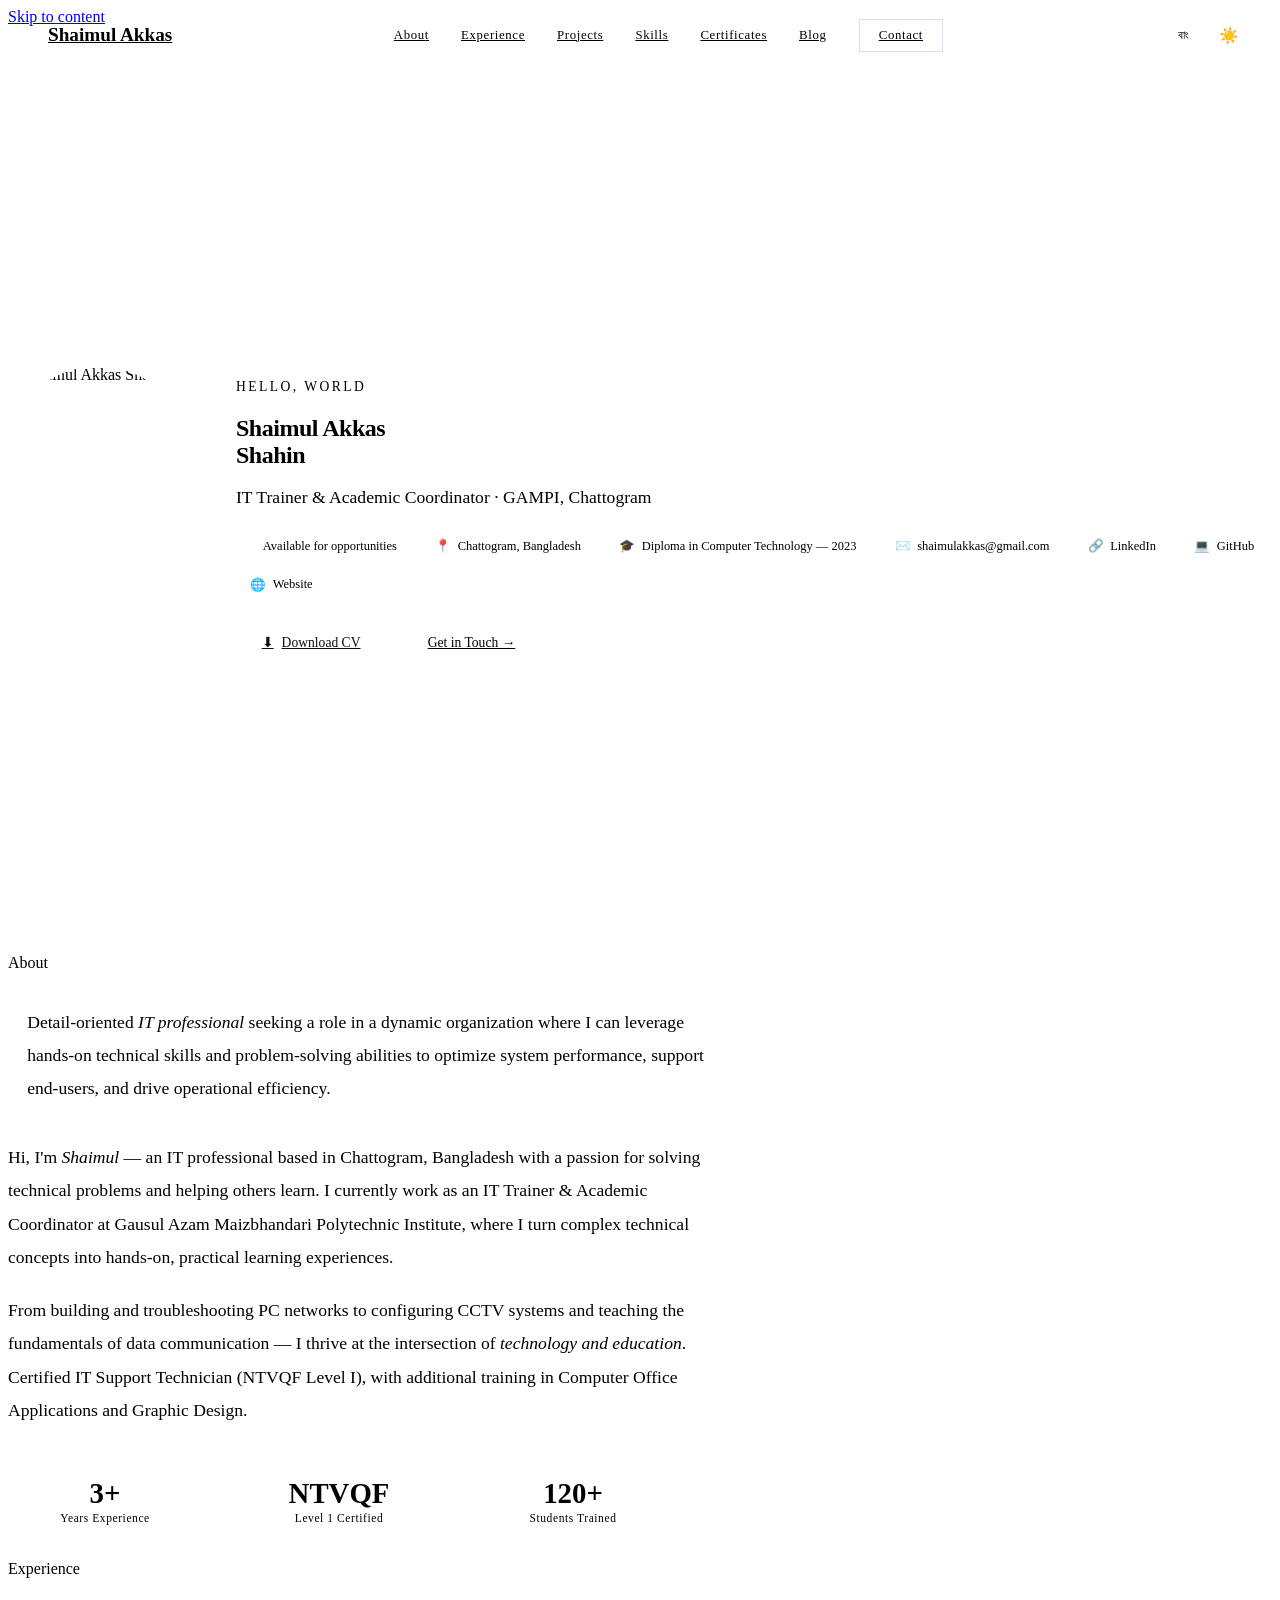
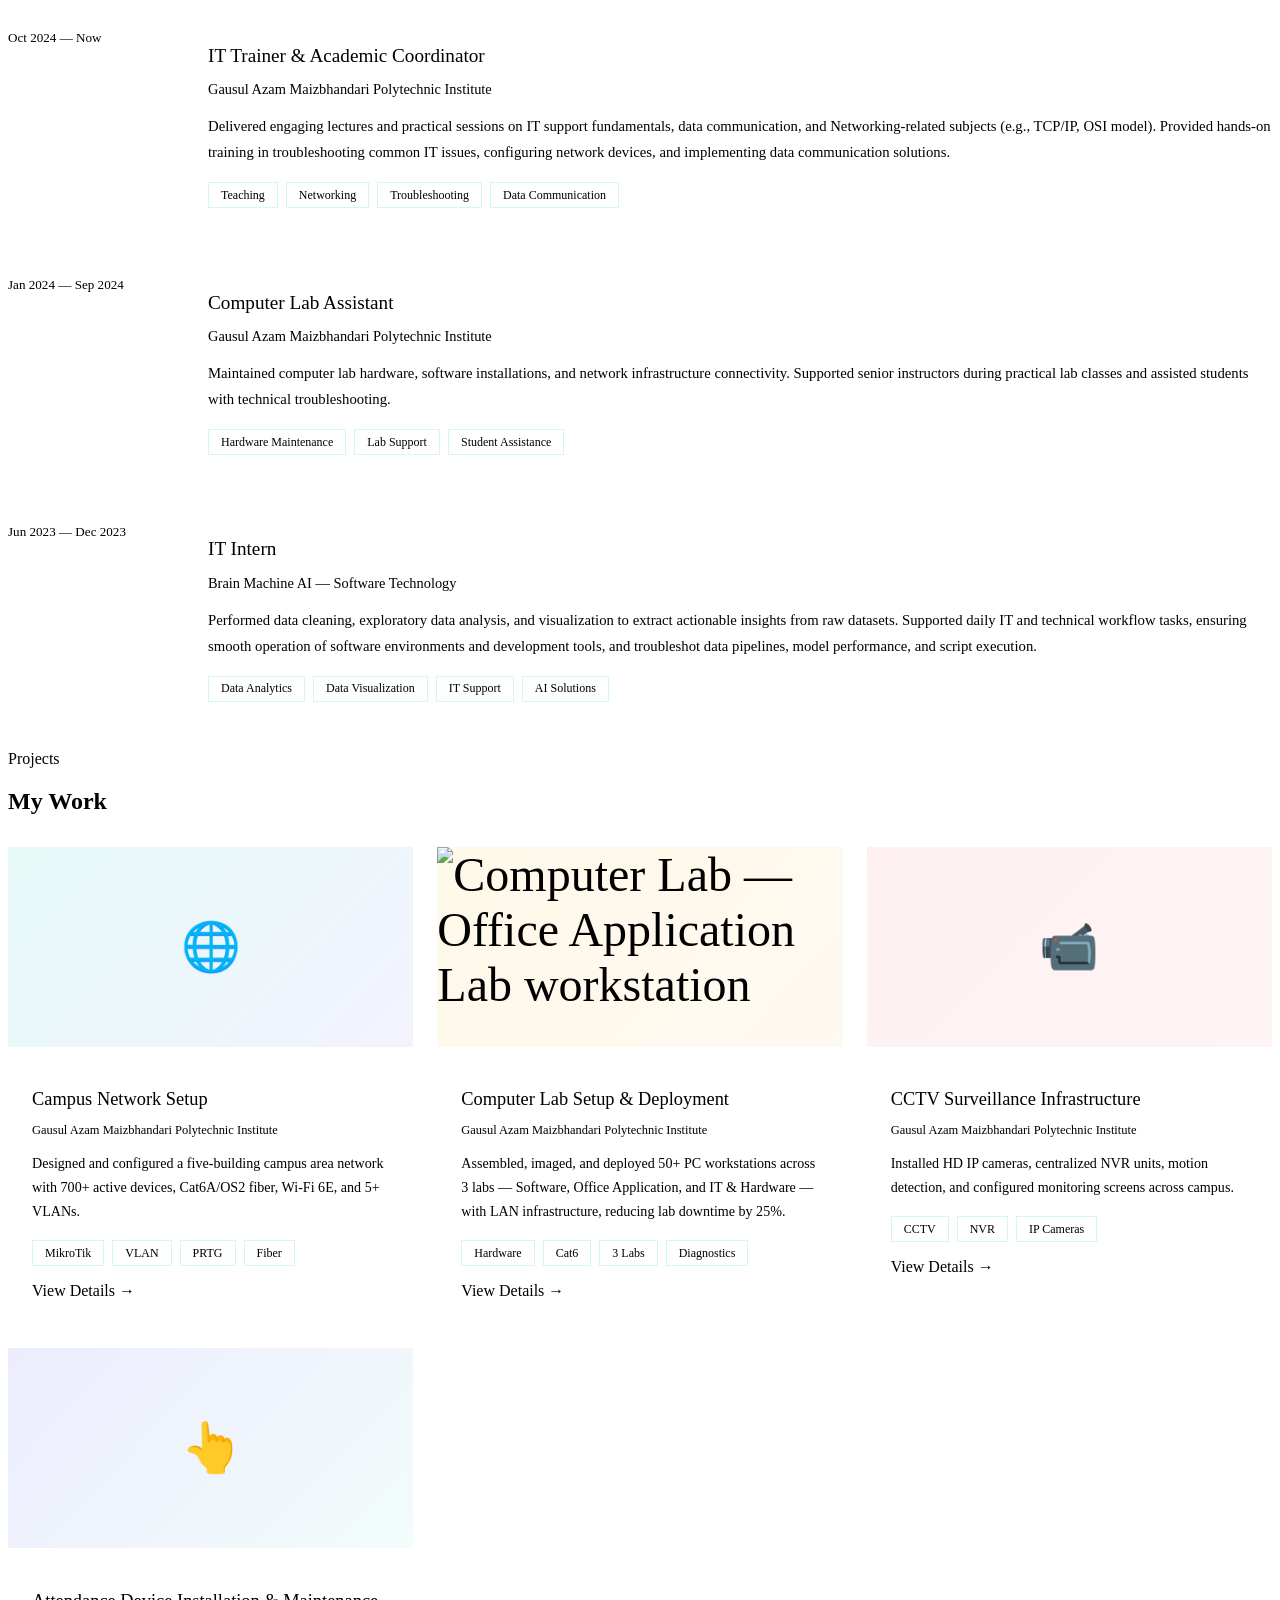
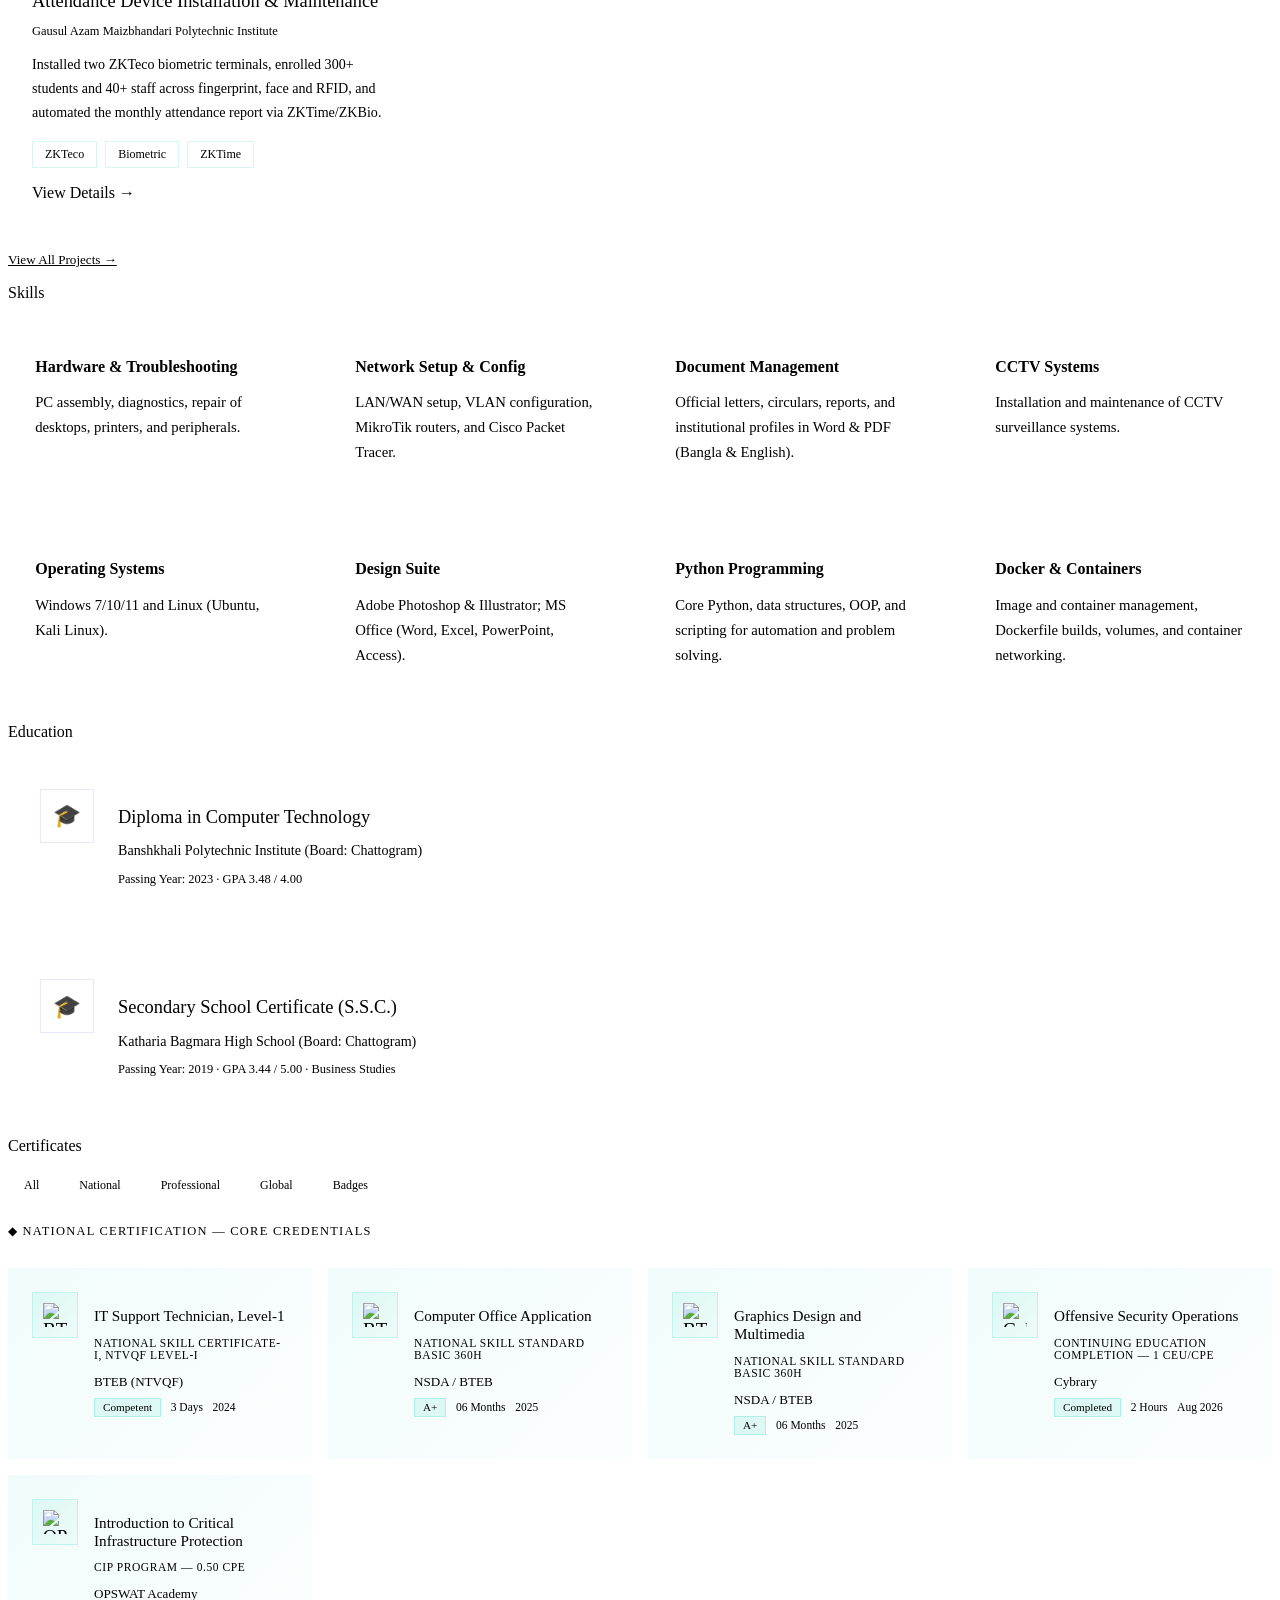
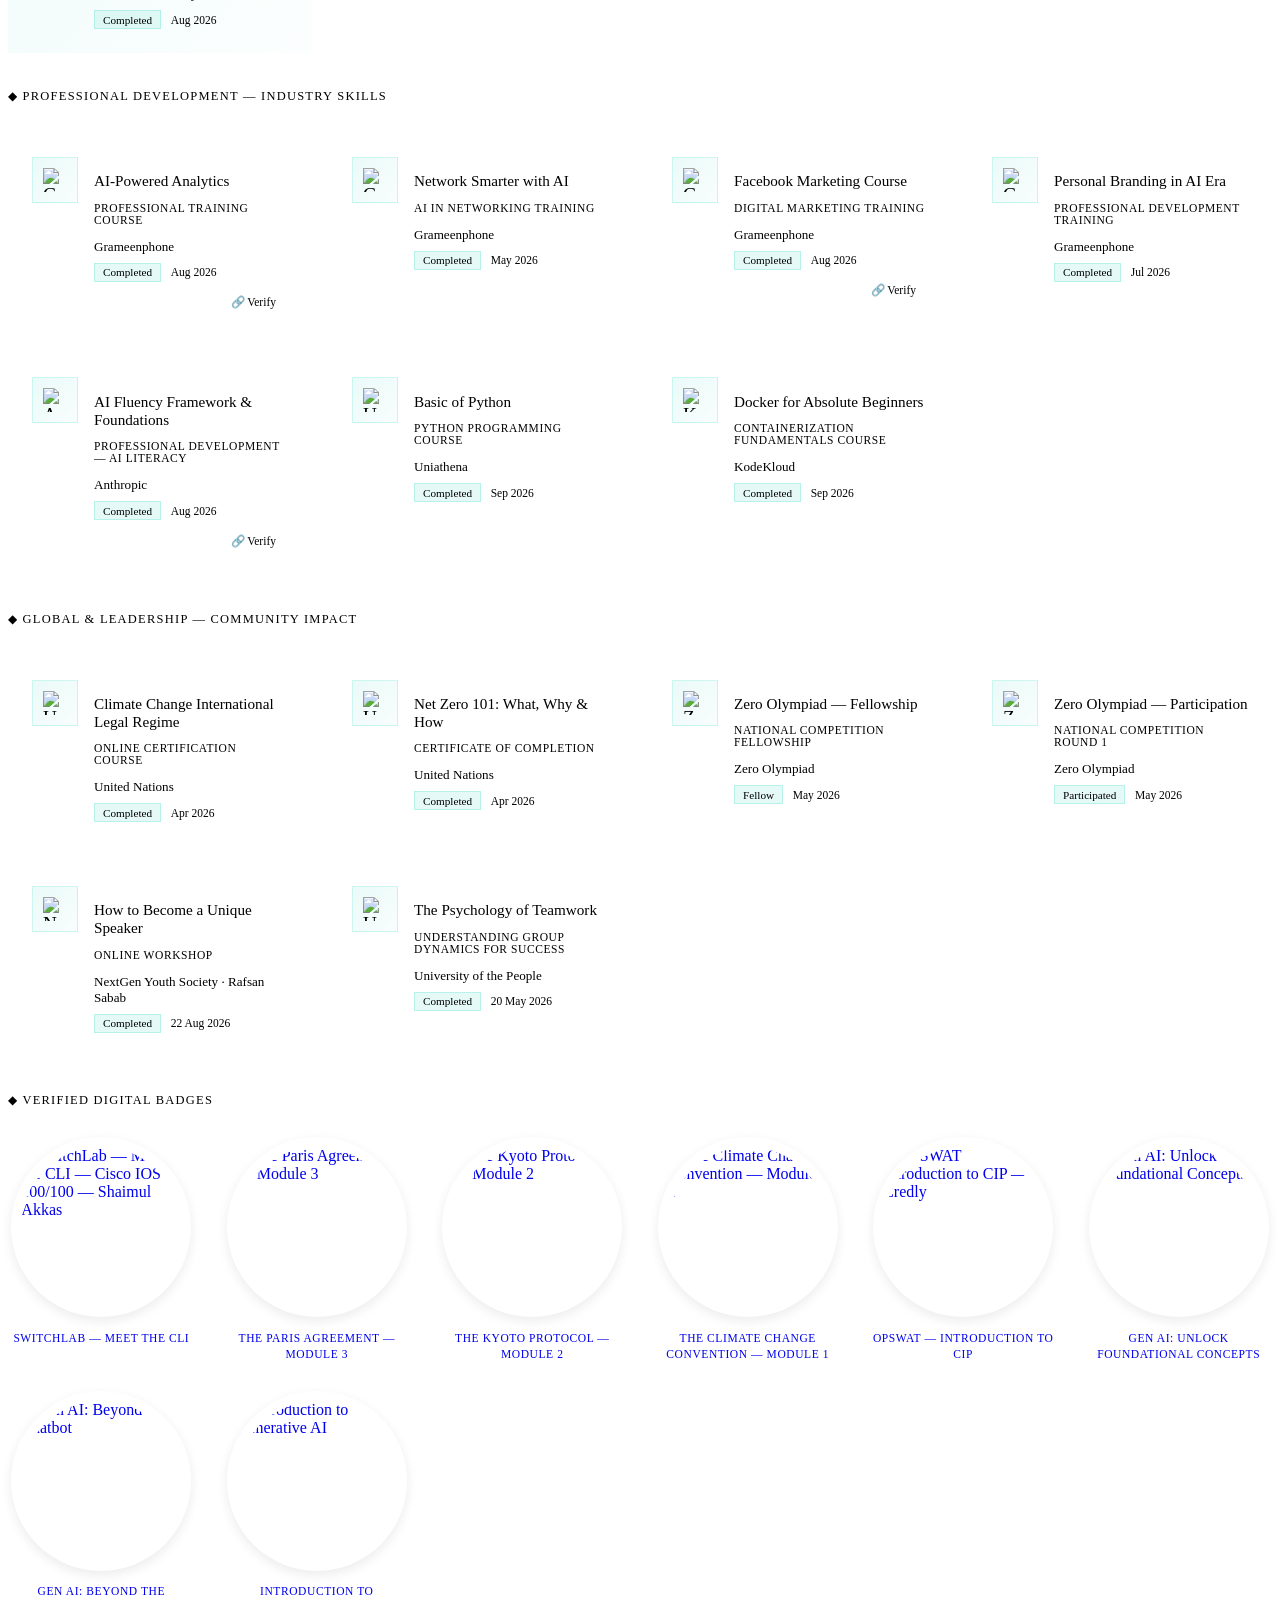
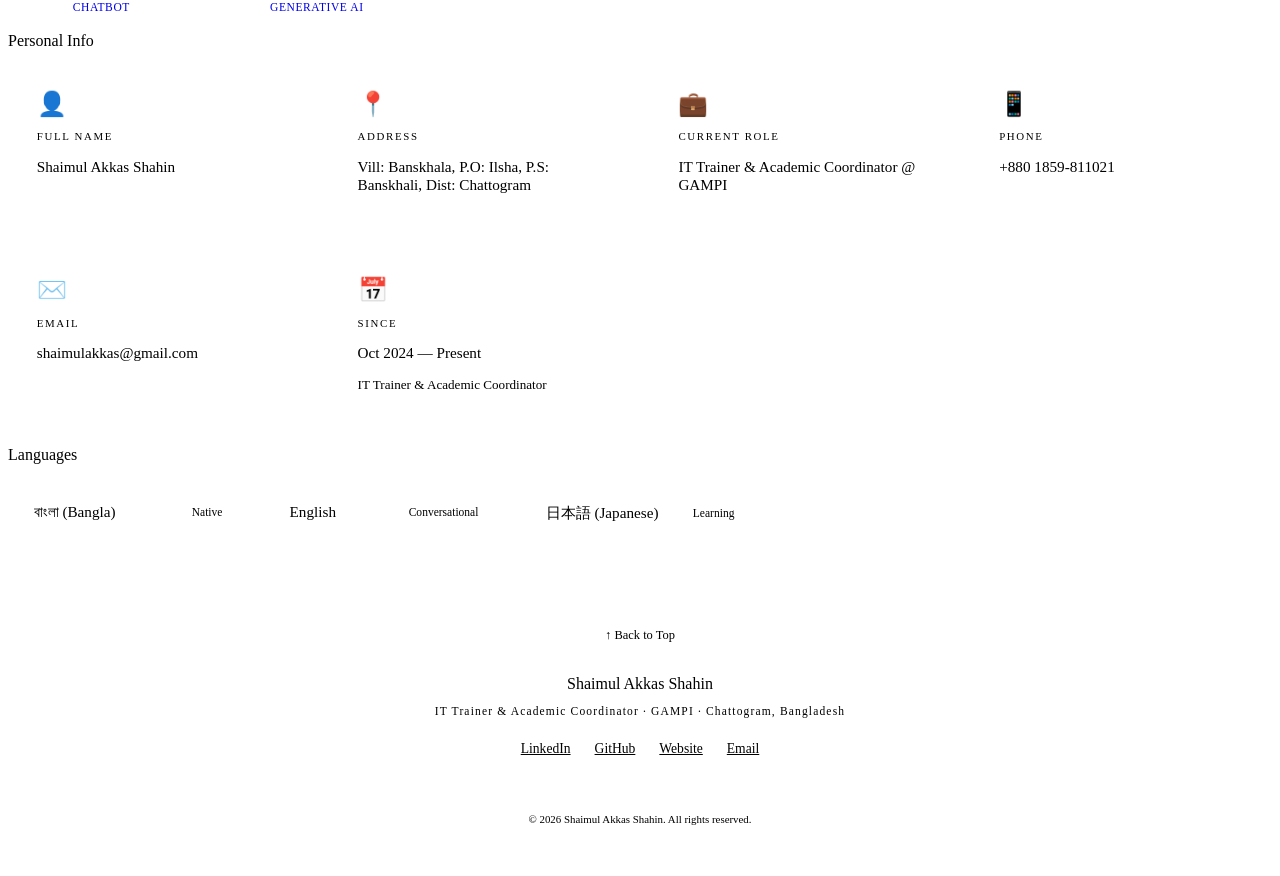
==== commit b890823c: "Update all GitHub Pages URLs to shaimulakkas.github.io" ====
--- a/index.html
+++ b/index.html
@@ -4,20 +4,20 @@
   <meta charset="UTF-8">
   <meta name="viewport" content="width=device-width, initial-scale=1.0">
   <meta name="description" content="Shaimul Akkas Shahin — IT Trainer & Academic Coordinator at GAMPI, Chattogram. Specializing in IT support, networking, and technical education.">
-  <link rel="canonical" href="https://shaimulakkas.github.io/shaimulakkas/">
+  <link rel="canonical" href="https://shaimulakkas.github.io/">
 
   <!-- Open Graph -->
   <meta property="og:title" content="Shaimul Akkas Shahin — IT Professional">
   <meta property="og:description" content="Shaimul Akkas Shahin — IT Trainer & Academic Coordinator at GAMPI, Chattogram. Specializing in IT support, networking, and technical education.">
   <meta property="og:type" content="website">
-  <meta property="og:url" content="https://shaimulakkas.github.io/shaimulakkas/">
-  <meta property="og:image" content="https://shaimulakkas.github.io/shaimulakkas/assets/og/og-default.jpg">
+  <meta property="og:url" content="https://shaimulakkas.github.io/">
+  <meta property="og:image" content="https://shaimulakkas.github.io/assets/og/og-default.jpg">
   <meta property="og:image:type" content="image/jpeg">
   <meta property="og:image:width" content="1200">
   <meta property="og:image:height" content="630">
   <meta property="og:image:alt" content="Shaimul Akkas Shahin — IT Trainer & Academic Coordinator">
   <meta name="twitter:card" content="summary_large_image">
-  <meta name="twitter:image" content="https://shaimulakkas.github.io/shaimulakkas/assets/og/og-default.jpg">
+  <meta name="twitter:image" content="https://shaimulakkas.github.io/assets/og/og-default.jpg">
   <meta name="twitter:card" content="summary">
   <meta name="robots" content="index, follow">
   <meta name="keywords" content="IT support, networking, instructor, Chattogram, Bangladesh, portfolio">
@@ -44,15 +44,15 @@
     "@graph": [
       {
         "@type": "Person",
-        "@id": "https://shaimulakkas.github.io/shaimulakkas/#person",
+        "@id": "https://shaimulakkas.github.io/#person",
         "name": "Shaimul Akkas Shahin",
         "alternateName": ["Shaimul Akkas", "Shaimul"],
         "jobTitle": "IT Trainer & Academic Coordinator",
         "description": "IT Trainer & Academic Coordinator at Gausul Azam Maizbhandari Polytechnic Institute (GAMPI) in Chattogram, Bangladesh, with 3+ years of experience spanning IT support, computer networking, CCTV surveillance, data analytics and technical education. Former IT Intern at Brain Machine AI.",
-        "url": "https://shaimulakkas.github.io/shaimulakkas/",
+        "url": "https://shaimulakkas.github.io/",
         "email": "mailto:shaimulakkas@gmail.com",
         "telephone": "+880-1859-811021",
-        "image": "https://shaimulakkas.github.io/shaimulakkas/assets/og/og-default.jpg",
+        "image": "https://shaimulakkas.github.io/assets/og/og-default.jpg",
         "address": {
           "@type": "PostalAddress",
           "addressLocality": "Chattogram",
@@ -87,11 +87,11 @@
       },
       {
         "@type": "WebSite",
-        "@id": "https://shaimulakkas.github.io/shaimulakkas/#website",
-        "url": "https://shaimulakkas.github.io/shaimulakkas/",
+        "@id": "https://shaimulakkas.github.io/#website",
+        "url": "https://shaimulakkas.github.io/",
         "name": "Shaimul Akkas Shahin — IT Professional",
         "inLanguage": "en",
-        "publisher": { "@id": "https://shaimulakkas.github.io/shaimulakkas/#person" }
+        "publisher": { "@id": "https://shaimulakkas.github.io/#person" }
       }
     ]
   }
@@ -160,7 +160,7 @@
             <a href="mailto:shaimulakkas@gmail.com" class="badge badge-link">✉️ <span data-i18n="hero.badge.email">shaimulakkas@gmail.com</span></a>
             <a href="https://linkedin.com/in/shaimul-akkas" target="_blank" rel="noopener noreferrer" class="badge badge-link">🔗 <span data-i18n="hero.badge.linkedin">LinkedIn</span></a>
             <a href="https://github.com/ShaimulAkkas" target="_blank" rel="noopener noreferrer" class="badge badge-link">💻 <span data-i18n="hero.badge.github">GitHub</span></a>
-            <a href="https://shaimulakkas.github.io/shaimulakkas/" target="_blank" rel="noopener noreferrer" class="badge badge-link">🌐 <span data-i18n="hero.badge.website">Website</span></a>
+            <a href="https://shaimulakkas.github.io/" target="_blank" rel="noopener noreferrer" class="badge badge-link">🌐 <span data-i18n="hero.badge.website">Website</span></a>
           </div>
           <div class="hero-actions">
             <a href="https://drive.google.com/drive/folders/1uC_KHN95enurDqXLPVsoKIA-lGxgDFIM?usp=sharing" target="_blank" rel="noopener noreferrer" class="btn btn-primary">⬇ <span data-i18n="hero.btn.cv">Download CV</span></a>
@@ -363,42 +363,34 @@
       <p class="section-label animate-in" data-i18n="skills.label">Skills</p>
       <div class="skills-grid stagger-children">
         <div class="skill-card">
-          <span class="skill-icon">🔧</span>
           <p class="skill-title" data-i18n="skills.hardware.title">Hardware & Troubleshooting</p>
           <p class="skill-desc" data-i18n="skills.hardware.desc">PC assembly, diagnostics, repair of desktops, printers, and peripherals.</p>
         </div>
         <div class="skill-card">
-          <span class="skill-icon">🌐</span>
           <p class="skill-title" data-i18n="skills.network.title">Network Setup & Config</p>
           <p class="skill-desc" data-i18n="skills.network.desc">LAN/WAN setup, VLAN configuration, MikroTik routers, and Cisco Packet Tracer.</p>
         </div>
         <div class="skill-card">
-          <span class="skill-icon">📄</span>
           <p class="skill-title" data-i18n="skills.doc.title">Document Management</p>
           <p class="skill-desc" data-i18n="skills.doc.desc">Official letters, circulars, reports, and institutional profiles in Word & PDF (Bangla & English).</p>
         </div>
         <div class="skill-card">
-          <span class="skill-icon">📹</span>
           <p class="skill-title" data-i18n="skills.cctv.title">CCTV Systems</p>
           <p class="skill-desc" data-i18n="skills.cctv.desc">Installation and maintenance of CCTV surveillance systems.</p>
         </div>
         <div class="skill-card">
-          <span class="skill-icon">🖥️</span>
           <p class="skill-title" data-i18n="skills.os.title">Operating Systems</p>
           <p class="skill-desc" data-i18n="skills.os.desc">Windows 7/10/11 and Linux (Ubuntu, Kali Linux).</p>
         </div>
         <div class="skill-card">
-          <span class="skill-icon">🎨</span>
           <p class="skill-title" data-i18n="skills.design.title">Design Suite</p>
           <p class="skill-desc" data-i18n="skills.design.desc">Adobe Photoshop & Illustrator; MS Office (Word, Excel, PowerPoint, Access).</p>
         </div>
         <div class="skill-card">
-          <span class="skill-icon">🐍</span>
           <p class="skill-title" data-i18n="skills.python.title">Python Programming</p>
           <p class="skill-desc" data-i18n="skills.python.desc">Core Python, data structures, OOP, and scripting for automation and problem solving.</p>
         </div>
         <div class="skill-card">
-          <span class="skill-icon">🐳</span>
           <p class="skill-title" data-i18n="skills.docker.title">Docker &amp; Containers</p>
           <p class="skill-desc" data-i18n="skills.docker.desc">Image and container management, Dockerfile builds, volumes, and container networking.</p>
         </div>
@@ -840,7 +832,7 @@
       <div class="footer-socials">
         <a href="https://linkedin.com/in/shaimul-akkas" target="_blank" rel="noopener noreferrer" data-i18n="footer.linkedin">LinkedIn</a>
         <a href="https://github.com/ShaimulAkkas" target="_blank" rel="noopener noreferrer" data-i18n="footer.github">GitHub</a>
-        <a href="https://shaimulakkas.github.io/shaimulakkas/" target="_blank" rel="noopener noreferrer" data-i18n="footer.website">Website</a>
+        <a href="https://shaimulakkas.github.io/" target="_blank" rel="noopener noreferrer" data-i18n="footer.website">Website</a>
         <a href="mailto:shaimulakkas@gmail.com" data-i18n="footer.email">Email</a>
       </div>
       <p class="footer-copy">© 2026 Shaimul Akkas Shahin. All rights reserved.</p>
--- a/css/components.css
+++ b/css/components.css
@@ -0,0 +1,2371 @@
+/* ══════════════════════════════════════════
+   COMPONENTS.CSS — UI Components
+   ══════════════════════════════════════════ */
+
+/* ── Navigation ── */
+.navbar {
+  position: fixed;
+  top: 0;
+  left: 0;
+  right: 0;
+  z-index: 100;
+  padding: 1rem 2rem;
+  transition: background var(--duration-normal) ease, box-shadow var(--duration-normal) ease;
+}
+
+.navbar.scrolled {
+  background: var(--navbar-bg);
+  backdrop-filter: blur(20px);
+  -webkit-backdrop-filter: blur(20px);
+  box-shadow: 0 1px 0 var(--border);
+}
+
+.nav-inner {
+  max-width: var(--max-width);
+  margin: 0 auto;
+  display: flex;
+  align-items: center;
+  justify-content: space-between;
+}
+
+.nav-logo {
+  font-family: var(--font-display);
+  font-size: 1.2rem;
+  font-weight: 700;
+  color: var(--text);
+  display: flex;
+  align-items: center;
+  gap: 0.5rem;
+}
+
+.nav-logo .logo-dot {
+  width: 8px;
+  height: 8px;
+  border-radius: 50%;
+  background: var(--primary);
+}
+
+.nav-links {
+  display: flex;
+  align-items: center;
+  gap: 2rem;
+}
+
+.nav-links a {
+  font-family: var(--font-mono);
+  font-size: 0.8rem;
+  color: var(--muted);
+  letter-spacing: 0.05em;
+  transition: color var(--duration-fast) ease;
+  position: relative;
+}
+
+.nav-links a::after {
+  content: '';
+  position: absolute;
+  bottom: -4px;
+  left: 0;
+  width: 0;
+  height: 2px;
+  background: var(--primary);
+  transition: width var(--duration-normal) var(--ease-out);
+}
+
+.nav-links a:hover,
+.nav-links a.active {
+  color: var(--text);
+}
+
+.nav-links a:hover::after,
+.nav-links a.active::after {
+  width: 100%;
+}
+
+.nav-cta {
+  padding: 0.5rem 1.2rem;
+  background: var(--primary-dim);
+  border: 1px solid rgba(129, 140, 248, 0.3);
+  border-radius: var(--radius-full);
+  font-family: var(--font-mono);
+  font-size: 0.8rem;
+  color: var(--primary-light) !important;
+  transition: all var(--duration-normal) ease;
+}
+
+.nav-cta:hover {
+  background: rgba(129, 140, 248, 0.2);
+  border-color: var(--primary);
+  box-shadow: var(--shadow-glow);
+}
+
+.nav-cta::after {
+  display: none !important;
+}
+
+/* Mobile hamburger */
+.nav-toggle {
+  display: none;
+  flex-direction: column;
+  gap: 5px;
+  padding: 4px;
+  cursor: pointer;
+}
+
+.nav-toggle span {
+  width: 24px;
+  height: 2px;
+  background: var(--text);
+  border-radius: 2px;
+  transition: all var(--duration-normal) ease;
+}
+
+.nav-toggle.active span:nth-child(1) {
+  transform: rotate(45deg) translate(5px, 5px);
+}
+
+.nav-toggle.active span:nth-child(2) {
+  opacity: 0;
+}
+
+.nav-toggle.active span:nth-child(3) {
+  transform: rotate(-45deg) translate(5px, -5px);
+}
+
+/* ── Toggle Buttons (Theme + Language) ── */
+.nav-toggles {
+  display: flex;
+  align-items: center;
+  gap: 0.5rem;
+}
+
+.toggle-btn {
+  width: 38px;
+  height: 38px;
+  border-radius: var(--radius-full);
+  border: 1px solid var(--border);
+  background: var(--surface);
+  color: var(--muted);
+  display: flex;
+  align-items: center;
+  justify-content: center;
+  font-size: 1rem;
+  cursor: pointer;
+  transition: all var(--duration-normal) ease;
+}
+
+.toggle-btn:hover {
+  border-color: var(--primary);
+  color: var(--primary);
+  background: var(--primary-dim);
+}
+
+.lang-btn {
+  width: auto;
+  padding: 0 0.8rem;
+  font-family: var(--font-mono);
+  font-size: 0.75rem;
+  font-weight: 500;
+  letter-spacing: 0.05em;
+}
+
+/* Mobile toggles inside nav menu */
+.nav-mobile-toggles {
+  display: none;
+  flex-direction: column;
+  align-items: center;
+  gap: 0.6rem;
+  margin-top: 1rem;
+  padding-top: 1.5rem;
+  border-top: 1px solid var(--border);
+}
+
+@media (max-width: 600px) {
+  .nav-mobile-toggles {
+    display: flex;
+  }
+}
+
+/* ── Hero / Header ── */
+.hero {
+  padding: 8rem 0 4rem;
+  min-height: 80vh;
+  display: flex;
+  align-items: center;
+  background: linear-gradient(135deg, var(--bg) 0%, rgba(129, 140, 248, 0.03) 50%, var(--bg) 100%);
+}
+
+.hero-content {
+  display: flex;
+  align-items: flex-start;
+  gap: 3rem;
+  flex-wrap: wrap;
+}
+
+.hero-avatar {
+  width: 180px;
+  height: 180px;
+  border-radius: 50%;
+  border: 3px solid var(--primary);
+  background: var(--surface);
+  object-fit: cover;
+  flex-shrink: 0;
+  box-shadow: 0 0 0 6px var(--primary-dim), 0 0 60px var(--primary-glow);
+  animation: hero-float 6s ease-in-out infinite;
+  transition: transform 0.4s var(--ease-spring), box-shadow 0.4s ease;
+}
+.hero-avatar:hover {
+  transform: scale(1.05);
+  box-shadow: 0 0 0 8px var(--primary-dim), 0 0 80px var(--primary-glow);
+}
+
+@keyframes hero-float {
+  0%, 100% { transform: translateY(0); }
+  50% { transform: translateY(-10px); }
+}
+
+.hero-text { flex: 1; min-width: 280px; }
+
+.hero-greeting {
+  font-family: var(--font-mono);
+  font-size: 0.85rem;
+  color: var(--accent);
+  letter-spacing: 0.18em;
+  text-transform: uppercase;
+  margin-bottom: 0.8rem;
+  display: flex;
+  align-items: center;
+  gap: 0.5rem;
+}
+
+.hero h1 {
+  margin-bottom: 0.6rem;
+  letter-spacing: -0.02em;
+}
+
+.hero-title {
+  font-size: 1.1rem;
+  color: var(--muted);
+  margin-bottom: 1.5rem;
+}
+
+.hero-title span {
+  color: var(--primary-light);
+  font-weight: 500;
+}
+
+/* Badges */
+.badges {
+  display: flex;
+  flex-wrap: wrap;
+  gap: 0.6rem;
+  margin-bottom: 1.5rem;
+}
+
+.badge {
+  display: inline-flex;
+  align-items: center;
+  gap: 0.4rem;
+  padding: 0.4rem 0.9rem;
+  border: 1px solid var(--border);
+  border-radius: var(--radius-full);
+  font-size: 0.78rem;
+  color: var(--muted);
+  background: var(--surface);
+  font-family: var(--font-mono);
+  transition: all var(--duration-normal) ease;
+}
+
+.badge:hover {
+  border-color: var(--primary);
+  color: var(--primary-light);
+  background: var(--primary-dim);
+}
+
+.badge .dot {
+  width: 6px;
+  height: 6px;
+  border-radius: 50%;
+  background: var(--accent);
+}
+
+/* Hero actions */
+.hero-actions {
+  display: flex;
+  gap: 1rem;
+  flex-wrap: wrap;
+}
+
+.btn {
+  display: inline-flex;
+  align-items: center;
+  gap: 0.5rem;
+  padding: 0.7rem 1.6rem;
+  border-radius: var(--radius-full);
+  font-family: var(--font-mono);
+  font-size: 0.85rem;
+  font-weight: 500;
+  transition: all var(--duration-normal) var(--ease-out);
+  cursor: pointer;
+  border: none;
+}
+
+.btn-primary {
+  background: var(--primary);
+  color: #0b0d14;
+}
+
+.btn-primary:hover {
+  background: var(--primary-light);
+  color: #0b0d14;
+  box-shadow: 0 0 30px var(--primary-glow);
+  transform: translateY(-2px);
+}
+
+.btn-outline {
+  background: transparent;
+  border: 1px solid var(--border);
+  color: var(--text);
+}
+
+.btn-outline:hover {
+  border-color: var(--primary);
+  color: var(--primary-light);
+  background: var(--primary-dim);
+}
+
+/* ── Info Grid ── */
+.info-grid {
+  display: grid;
+  grid-template-columns: repeat(auto-fill, minmax(260px, 1fr));
+  gap: 1.2rem;
+}
+
+.info-card {
+  background: var(--surface);
+  border: 1px solid var(--border);
+  border-radius: var(--radius-md);
+  padding: 1.5rem 1.8rem;
+  transition: all var(--duration-normal) var(--ease-out);
+}
+
+.info-card:hover {
+  border-color: var(--primary);
+  transform: translateY(-3px);
+  box-shadow: var(--shadow-md);
+}
+
+.info-icon {
+  font-size: 1.5rem;
+  display: block;
+  margin-bottom: 0.8rem;
+}
+
+.info-key {
+  font-family: var(--font-mono);
+  font-size: 0.68rem;
+  letter-spacing: 0.15em;
+  text-transform: uppercase;
+  color: var(--muted);
+  margin-bottom: 0.4rem;
+}
+
+.info-val {
+  font-size: 0.95rem;
+  color: var(--text);
+  font-weight: 400;
+}
+
+.info-val.highlight {
+  color: var(--primary-light);
+}
+
+.info-sub {
+  font-size: 0.82rem;
+  color: var(--muted);
+  margin-top: 0.3rem;
+}
+
+/* ── Skills Grid ── */
+.skills-grid {
+  display: grid;
+  grid-template-columns: repeat(auto-fill, minmax(250px, 1fr));
+  gap: 1rem;
+}
+
+.skill-card {
+  background: var(--surface);
+  border: 1px solid var(--border);
+  border-radius: var(--radius-md);
+  padding: 1.5rem 1.7rem;
+  transition: all var(--duration-normal) var(--ease-out);
+  position: relative;
+  overflow: hidden;
+}
+
+.skill-card::before {
+  content: '';
+  position: absolute;
+  top: 0;
+  left: 0;
+  right: 0;
+  height: 2px;
+  background: linear-gradient(90deg, var(--primary), var(--accent));
+  opacity: 0;
+  transition: opacity var(--duration-normal) ease;
+}
+
+.skill-card:hover {
+  border-color: var(--primary);
+  transform: translateY(-4px);
+  box-shadow: var(--shadow-lg);
+}
+
+.skill-card:hover::before {
+  opacity: 1;
+}
+
+.skill-icon {
+  font-size: 1.8rem;
+  margin-bottom: 1rem;
+  display: block;
+}
+
+.skill-title {
+  font-family: var(--font-display);
+  font-weight: 600;
+  font-size: 1rem;
+  color: var(--text);
+  margin-bottom: 0.5rem;
+}
+
+.skill-desc {
+  font-size: 0.92rem;
+  color: var(--muted);
+  line-height: 1.7;
+}
+
+/* ── Timeline ── */
+.timeline {
+  position: relative;
+}
+
+.timeline-item {
+  display: grid;
+  grid-template-columns: 160px 1fr;
+  gap: 2.5rem;
+  padding: 2rem 0;
+  position: relative;
+}
+
+.timeline-item + .timeline-item {
+  border-top: 1px solid var(--border);
+}
+
+.timeline-year {
+  font-family: var(--font-mono);
+  font-size: 0.82rem;
+  color: var(--accent);
+  padding-top: 0.3rem;
+}
+
+.timeline-content .role {
+  font-family: var(--font-display);
+  font-size: 1.2rem;
+  color: var(--text);
+  margin-bottom: 0.3rem;
+}
+
+.timeline-content .org {
+  font-size: 0.9rem;
+  color: var(--primary-light);
+  margin-bottom: 0.8rem;
+  font-weight: 500;
+}
+
+.timeline-content .desc {
+  font-size: 0.92rem;
+  color: var(--muted);
+  line-height: 1.8;
+}
+
+/* Tags */
+.tags {
+  display: flex;
+  flex-wrap: wrap;
+  gap: 0.5rem;
+  margin-top: 1rem;
+}
+
+.tag {
+  padding: 0.3rem 0.75rem;
+  background: var(--accent-dim);
+  border: 1px solid rgba(45, 212, 191, 0.2);
+  border-radius: var(--radius-sm);
+  font-size: 0.75rem;
+  color: var(--accent);
+  font-family: var(--font-mono);
+}
+
+/* ── Education Cards ── */
+.edu-card {
+  background: var(--surface);
+  border: 1px solid var(--border);
+  border-radius: var(--radius-md);
+  padding: 2rem;
+  display: flex;
+  gap: 1.5rem;
+  align-items: flex-start;
+  transition: border-color var(--duration-normal) ease;
+}
+
+.edu-card:hover {
+  border-color: var(--primary);
+}
+
+.edu-card + .edu-card {
+  margin-top: 1rem;
+}
+
+.edu-icon {
+  width: 52px;
+  height: 52px;
+  background: linear-gradient(135deg, var(--primary-dim), rgba(129, 140, 248, 0.03));
+  border: 1px solid rgba(129, 140, 248, 0.2);
+  border-radius: var(--radius-md);
+  display: flex;
+  align-items: center;
+  justify-content: center;
+  font-size: 1.4rem;
+  flex-shrink: 0;
+}
+
+.edu-body .degree {
+  font-family: var(--font-display);
+  font-size: 1.15rem;
+  color: var(--text);
+  margin-bottom: 0.3rem;
+}
+
+.edu-body .inst {
+  font-size: 0.88rem;
+  color: var(--primary-light);
+  font-weight: 500;
+  margin-bottom: 0.4rem;
+}
+
+.edu-body .year-loc {
+  font-family: var(--font-mono);
+  font-size: 0.78rem;
+  color: var(--muted);
+}
+
+/* ── Languages ── */
+.lang-grid {
+  display: grid;
+  grid-template-columns: repeat(auto-fill, minmax(220px, 1fr));
+  gap: 1rem;
+}
+
+.lang-card {
+  background: var(--surface);
+  border: 1px solid var(--border);
+  border-radius: var(--radius-md);
+  padding: 1.4rem 1.6rem;
+}
+
+.lang-name {
+  font-weight: 500;
+  font-size: 0.95rem;
+  margin-bottom: 0.7rem;
+  display: flex;
+  justify-content: space-between;
+  align-items: center;
+}
+
+.lang-level {
+  font-family: var(--font-mono);
+  font-size: 0.72rem;
+  color: var(--accent);
+}
+
+.lang-bar {
+  height: 4px;
+  background: var(--border);
+  border-radius: var(--radius-full);
+  overflow: hidden;
+}
+
+.lang-fill {
+  height: 100%;
+  background: linear-gradient(90deg, var(--primary), var(--accent));
+  border-radius: var(--radius-full);
+  transition: width 1.5s var(--ease-out);
+}
+
+/* ── Certificates ── */
+.cert-grid {
+  display: grid;
+  grid-template-columns: repeat(auto-fill, minmax(300px, 1fr));
+  gap: 1rem;
+}
+
+.cert-category {
+  font-family: var(--font-mono);
+  font-size: 0.78rem;
+  letter-spacing: 0.1em;
+  text-transform: uppercase;
+  color: var(--primary);
+  margin: 0 0 1rem;
+  padding-bottom: 0.8rem;
+  border-bottom: 1px solid var(--border);
+  background-image: linear-gradient(90deg, var(--primary) 0%, transparent 100%);
+  background-size: 60px 1px;
+  background-repeat: no-repeat;
+  background-position: left bottom;
+}
+
+/* ── Cert Filters ── */
+.cert-filters {
+  display: flex;
+  flex-wrap: wrap;
+  gap: 0.5rem;
+  margin-bottom: 1.5rem;
+}
+
+.cert-tier {
+  margin-bottom: 0.5rem;
+}
+.cert-filter {
+  font-family: var(--font-mono);
+  font-size: 0.75rem;
+  padding: 0.4rem 1rem;
+  border: 1px solid var(--border);
+  border-radius: var(--radius-full);
+  background: transparent;
+  color: var(--muted);
+  cursor: pointer;
+  transition: all 0.2s;
+}
+.cert-filter:hover {
+  border-color: var(--primary);
+  color: var(--primary);
+}
+.cert-filter.active {
+  background: var(--primary-dim);
+  border-color: var(--primary);
+  color: var(--primary);
+}
+
+.cert-card {
+  background: var(--surface);
+  border: 1px solid var(--border);
+  border-radius: var(--radius-md);
+  padding: 1.5rem;
+  display: flex;
+  gap: 1rem;
+  align-items: flex-start;
+  transition: border-color var(--duration-normal) ease, transform var(--duration-normal) var(--ease-out), box-shadow var(--duration-normal) ease;
+  cursor: pointer;
+}
+.cert-card:hover {
+  transform: translateY(-4px);
+  box-shadow: var(--shadow-lg);
+  border-color: var(--primary);
+}
+
+.cert-card.cert-featured {
+  border-color: rgba(45, 212, 191, 0.35);
+  background: linear-gradient(135deg, rgba(45, 212, 191, 0.07), rgba(45, 212, 191, 0.015));
+}
+
+/* ── Badges (image only) ── */
+.badge-grid {
+  display: grid;
+  grid-template-columns: repeat(auto-fill, minmax(180px, 1fr));
+  gap: 1.8rem;
+  margin-top: 1rem;
+}
+
+.badge-item {
+  display: flex;
+  flex-direction: column;
+  align-items: center;
+  gap: 0.8rem;
+  text-decoration: none;
+  transition: transform var(--duration-normal) ease;
+}
+
+.badge-item:hover {
+  transform: translateY(-4px);
+}
+
+.badge-item img {
+  width: 160px;
+  height: 160px;
+  object-fit: contain;
+  border-radius: 50%;
+  background: #fff;
+  padding: 10px;
+  border: 2px solid var(--border);
+  box-shadow: 0 4px 12px rgba(0,0,0,0.08);
+  transition: border-color var(--duration-normal) ease, box-shadow var(--duration-normal) ease;
+}
+.badge-item:hover img {
+  border-color: var(--accent);
+  box-shadow: 0 0 0 4px var(--accent-dim), 0 0 20px rgba(45, 212, 191, 0.15);
+}
+
+.badge-title {
+  font-family: var(--font-mono);
+  font-size: 0.72rem;
+  letter-spacing: 0.05em;
+  text-transform: uppercase;
+  color: var(--muted);
+  text-align: center;
+  line-height: 1.4;
+}
+
+.badge-item:hover .badge-title {
+  color: var(--primary);
+}
+
+.cert-card:hover {
+  border-color: var(--primary);
+}
+
+.cert-icon {
+  width: 44px;
+  height: 44px;
+  background: linear-gradient(135deg, rgba(45, 212, 191, 0.1), rgba(45, 212, 191, 0.03));
+  border: 1px solid rgba(45, 212, 191, 0.2);
+  border-radius: var(--radius-sm);
+  display: flex;
+  align-items: center;
+  justify-content: center;
+  font-size: 1.2rem;
+  flex-shrink: 0;
+  overflow: hidden;
+}
+
+.cert-icon img {
+  width: 24px;
+  height: 24px;
+  max-width: 100%;
+  max-height: 100%;
+  object-fit: contain;
+}
+
+.cert-body .cert-name {
+  font-weight: 500;
+  font-size: 0.95rem;
+  color: var(--text);
+  margin-bottom: 0.15rem;
+}
+
+.cert-body .cert-title {
+  font-family: var(--font-mono);
+  font-size: 0.72rem;
+  letter-spacing: 0.05em;
+  color: var(--primary-light);
+  text-transform: uppercase;
+  margin-bottom: 0.3rem;
+}
+
+.cert-body .cert-org {
+  font-size: 0.82rem;
+  color: var(--muted);
+  margin-bottom: 0.5rem;
+}
+
+.cert-meta {
+  display: flex;
+  align-items: center;
+  gap: 0.6rem;
+  flex-wrap: wrap;
+}
+
+.cert-badge {
+  font-family: var(--font-mono);
+  font-size: 0.7rem;
+  font-weight: 500;
+  padding: 0.15rem 0.5rem;
+  border-radius: var(--radius-sm);
+}
+
+.cert-badge-success {
+  background: rgba(45, 212, 191, 0.12);
+  color: var(--primary-light);
+  border: 1px solid rgba(45, 212, 191, 0.25);
+}
+
+.cert-duration {
+  font-family: var(--font-mono);
+  font-size: 0.72rem;
+  color: var(--muted);
+}
+
+.cert-year {
+  font-family: var(--font-mono);
+  font-size: 0.72rem;
+  color: var(--muted);
+}
+
+.cert-verify {
+  font-family: var(--font-mono);
+  font-size: 0.72rem;
+  color: var(--accent);
+  text-decoration: none;
+  margin-left: auto;
+  padding: 4px 12px;
+  border: 1px solid var(--accent);
+  border-radius: var(--radius-full);
+  transition: all 0.2s;
+  white-space: nowrap;
+}
+.cert-verify:hover {
+  background: var(--accent);
+  color: var(--bg);
+  box-shadow: 0 0 12px rgba(45, 212, 191, 0.25);
+}
+
+/* ── About Text ── */
+.about-text {
+  font-size: 1.1rem;
+  color: var(--text-secondary);
+  max-width: 700px;
+  line-height: 1.9;
+}
+
+.about-text em {
+  font-style: italic;
+  color: var(--text);
+  font-family: var(--font-display);
+}
+
+.about-highlights {
+  display: flex;
+  gap: 2.5rem;
+  flex-wrap: wrap;
+}
+
+.highlight-item {
+  display: flex;
+  flex-direction: column;
+  align-items: center;
+  padding: 1.2rem 2rem;
+  background: var(--surface);
+  border: 1px solid var(--border);
+  border-radius: var(--radius-md);
+  min-width: 130px;
+  transition: border-color var(--duration-normal) ease;
+}
+
+.highlight-item:hover {
+  border-color: var(--primary);
+}
+
+.highlight-num {
+  font-family: var(--font-display);
+  font-size: 1.8rem;
+  font-weight: 700;
+  color: var(--primary-light);
+  line-height: 1;
+  margin-bottom: 0.3rem;
+}
+
+.highlight-label {
+  font-family: var(--font-mono);
+  font-size: 0.72rem;
+  color: var(--muted);
+  letter-spacing: 0.05em;
+}
+
+/* ── Project Cards ── */
+.projects-grid {
+  display: grid;
+  grid-template-columns: repeat(auto-fill, minmax(320px, 1fr));
+  gap: 1.5rem;
+}
+
+.project-card {
+  background: var(--surface);
+  border: 1px solid var(--border);
+  border-radius: var(--radius-md);
+  overflow: hidden;
+  transition: all var(--duration-normal) var(--ease-out);
+  display: block;
+  color: inherit;
+}
+
+.project-card:hover {
+  border-color: var(--primary);
+  transform: translateY(-4px);
+  box-shadow: var(--shadow-lg);
+}
+
+.project-thumb {
+  width: 100%;
+  height: 200px;
+  background: linear-gradient(135deg, var(--surface-hover), var(--bg-alt));
+  display: flex;
+  align-items: center;
+  justify-content: center;
+  font-size: 3rem;
+  color: var(--muted);
+}
+
+.project-thumb-network {
+  background: linear-gradient(135deg, rgba(45, 212, 191, 0.12), rgba(99, 102, 241, 0.08));
+}
+
+.project-thumb-lab {
+  background: linear-gradient(135deg, rgba(251, 191, 36, 0.1), rgba(245, 158, 11, 0.06));
+}
+
+.project-thumb-cctv {
+  background: linear-gradient(135deg, rgba(248, 113, 113, 0.1), rgba(239, 68, 68, 0.06));
+}
+
+.project-thumb-attendance {
+  background: linear-gradient(135deg, rgba(99, 102, 241, 0.12), rgba(45, 212, 191, 0.06));
+}
+
+
+.project-thumb img {
+  width: 100%;
+  height: 100%;
+  object-fit: cover;
+  display: block;
+}
+
+.project-body {
+  padding: 1.5rem;
+}
+
+.project-title {
+  font-family: var(--font-display);
+  font-size: 1.15rem;
+  color: var(--text);
+  margin-bottom: 0.2rem;
+}
+
+.project-org {
+  font-size: 0.78rem;
+  color: var(--primary-light);
+  font-family: var(--font-mono);
+  margin-bottom: 0.8rem;
+}
+
+.project-details {
+  list-style: none;
+  padding: 0;
+  margin: 0 0 1rem;
+  display: flex;
+  flex-direction: column;
+  gap: 0.35rem;
+}
+
+.project-details li {
+  font-size: 0.85rem;
+  color: var(--muted);
+  line-height: 1.6;
+  padding-left: 1rem;
+  position: relative;
+}
+
+.project-details li::before {
+  content: "•";
+  position: absolute;
+  left: 0;
+  color: var(--primary);
+  font-weight: 700;
+}
+
+.project-desc {
+  font-size: 0.88rem;
+  color: var(--muted);
+  line-height: 1.7;
+  margin-bottom: 1rem;
+}
+
+.project-links {
+  display: flex;
+  gap: 0.8rem;
+}
+
+.project-links a {
+  font-family: var(--font-mono);
+  font-size: 0.78rem;
+  color: var(--primary);
+  display: flex;
+  align-items: center;
+  gap: 0.3rem;
+}
+
+.project-links a:hover {
+  color: var(--primary-light);
+}
+
+/* ── Blog Cards ── */
+.blog-grid {
+  display: grid;
+  grid-template-columns: repeat(auto-fill, minmax(320px, 1fr));
+  gap: 1.5rem;
+}
+
+.blog-card {
+  background: var(--surface);
+  border: 1px solid var(--border);
+  border-radius: var(--radius-md);
+  padding: 2rem;
+  transition: all var(--duration-normal) var(--ease-out);
+  position: relative;
+  overflow: hidden;
+}
+.blog-card::before {
+  content: '';
+  position: absolute;
+  top: 0;
+  left: 0;
+  right: 0;
+  height: 4px;
+  background: linear-gradient(90deg, var(--primary), var(--accent));
+  opacity: 0;
+  transition: opacity var(--duration-normal) ease;
+}
+.blog-card:hover::before {
+  opacity: 1;
+}
+
+.blog-card:hover {
+  border-color: var(--primary);
+  transform: translateY(-3px);
+  box-shadow: var(--shadow-md);
+}
+
+.blog-date {
+  font-family: var(--font-mono);
+  font-size: 0.75rem;
+  color: var(--accent);
+  margin-bottom: 0.8rem;
+}
+
+.blog-title {
+  font-family: var(--font-display);
+  font-size: 1.2rem;
+  color: var(--text);
+  margin-bottom: 0.6rem;
+}
+
+.blog-excerpt {
+  font-size: 0.9rem;
+  color: var(--muted);
+  line-height: 1.7;
+  margin-bottom: 1rem;
+}
+
+.blog-link {
+  font-family: var(--font-mono);
+  font-size: 0.82rem;
+  color: var(--primary);
+  display: inline-flex;
+  align-items: center;
+  gap: 0.3rem;
+}
+
+/* ── Contact Page ── */
+.contact-card {
+  max-width: 600px;
+  margin: 0 auto;
+  text-align: center;
+  background: var(--surface);
+  border: 1px solid var(--border);
+  border-radius: var(--radius-lg);
+  padding: 3rem;
+}
+
+.contact-card h1,
+.contact-card h2 {
+  margin-bottom: 1rem;
+}
+
+.contact-card p {
+  margin-bottom: 2rem;
+  font-size: 1.05rem;
+}
+
+.contact-links {
+  display: flex;
+  flex-direction: column;
+  gap: 0.8rem;
+  align-items: center;
+}
+
+.contact-link {
+  display: flex;
+  align-items: center;
+  gap: 0.6rem;
+  padding: 0.8rem 1.5rem;
+  background: var(--surface-hover);
+  border: 1px solid var(--border);
+  border-radius: var(--radius-md);
+  color: var(--text);
+  font-size: 0.92rem;
+  transition: all var(--duration-normal) ease;
+  width: 100%;
+  max-width: 350px;
+  text-decoration: none;
+}
+
+.contact-link:hover {
+  border-color: var(--primary);
+  color: var(--primary-light);
+  background: var(--primary-dim);
+}
+
+/* ── Footer ── */
+.footer {
+  padding: 4rem 0 2rem;
+  text-align: center;
+  border-top: 1px solid var(--border);
+}
+
+.footer-top {
+  margin-bottom: 2rem;
+}
+
+.footer-back {
+  font-family: var(--font-mono);
+  font-size: 0.78rem;
+  color: var(--primary);
+  text-decoration: none;
+  padding: 0.5rem 1.2rem;
+  border: 1px solid var(--primary-dim);
+  border-radius: var(--radius-full);
+  transition: all 0.2s;
+}
+.footer-back:hover {
+  background: var(--primary-dim);
+  border-color: var(--primary);
+}
+
+.footer-name {
+  font-family: var(--font-display);
+  font-size: 1rem;
+  color: var(--muted);
+  margin-bottom: 0.4rem;
+}
+
+.footer-line {
+  font-family: var(--font-mono);
+  font-size: 0.72rem;
+  color: var(--border-light);
+  letter-spacing: 0.1em;
+}
+
+.footer-socials {
+  display: flex;
+  justify-content: center;
+  gap: 1.5rem;
+  margin-top: 1.5rem;
+}
+
+.footer-socials a {
+  color: var(--muted);
+  font-size: 0.85rem;
+  transition: color var(--duration-fast) ease;
+}
+
+.footer-socials a:hover {
+  color: var(--primary);
+}
+
+.footer-copy {
+  font-family: var(--font-mono);
+  font-size: 0.68rem;
+  color: var(--border-light);
+  margin-top: 2rem;
+  padding-top: 1.5rem;
+  border-top: 1px solid var(--border);
+}
+
+.badge-link {
+  text-decoration: none;
+  transition: all var(--duration-fast) ease;
+}
+
+.badge-link:hover {
+  border-color: var(--primary);
+  background: var(--primary-dim);
+}
+
+/* ── Certificate Preview Modal ── */
+.cert-modal {
+  position: fixed;
+  inset: 0;
+  z-index: 9999;
+  display: flex;
+  align-items: center;
+  justify-content: center;
+  opacity: 0;
+  visibility: hidden;
+  transition: opacity 0.3s, visibility 0.3s;
+}
+
+.cert-modal.open {
+  opacity: 1;
+  visibility: visible;
+}
+
+.cert-modal-overlay {
+  position: absolute;
+  inset: 0;
+  background: rgba(0, 0, 0, 0.85);
+  backdrop-filter: blur(4px);
+}
+
+.cert-modal-content {
+  position: relative;
+  width: 90vw;
+  max-width: 800px;
+  max-height: 85vh;
+  background: var(--surface);
+  border: 1px solid var(--border);
+  border-radius: var(--radius-lg);
+  overflow: hidden;
+  transform: scale(0.95);
+  transition: transform 0.3s;
+}
+
+.cert-modal.open .cert-modal-content {
+  transform: scale(1);
+}
+
+.cert-modal-close {
+  position: absolute;
+  top: 0.8rem;
+  right: 1rem;
+  background: none;
+  border: none;
+  color: var(--text);
+  font-size: 1.8rem;
+  cursor: pointer;
+  z-index: 10;
+  width: 36px;
+  height: 36px;
+  display: flex;
+  align-items: center;
+  justify-content: center;
+  border-radius: 50%;
+  transition: background 0.15s;
+}
+
+.cert-modal-close:hover {
+  background: var(--primary-dim);
+}
+
+.cert-modal-title {
+  margin: 0;
+  padding: 1rem 3.2rem 0.6rem 1.2rem;
+  font-size: 1rem;
+  font-weight: 600;
+  color: var(--text);
+  border-bottom: 1px solid var(--border);
+}
+
+.cert-modal-body {
+  width: 100%;
+  height: 68vh;
+  background: var(--bg);
+}
+
+.cert-modal-body img {
+  width: 100%;
+  height: 100%;
+  object-fit: contain;
+  display: block;
+}
+
+.cert-modal-body.is-loading {
+  position: relative;
+}
+.cert-modal-body.is-loading img {
+  opacity: 0;
+}
+.cert-modal-body.is-loading::after {
+  content: '';
+  position: absolute;
+  inset: 0;
+  background: linear-gradient(100deg, transparent 20%, var(--surface-hover) 50%, transparent 80%);
+  background-size: 200% 100%;
+  animation: certShimmer 1.2s linear infinite;
+}
+
+@keyframes certShimmer {
+  from { background-position: 200% 0; }
+  to { background-position: -200% 0; }
+}
+
+.cert-modal-footer {
+  padding: 0.8rem 1.2rem;
+  border-top: 1px solid var(--border);
+  text-align: center;
+}
+
+.cert-modal-link {
+  display: inline-block;
+  font-size: 0.85rem;
+  font-weight: 500;
+  color: var(--primary);
+  text-decoration: none;
+  border-bottom: 1px solid transparent;
+  transition: border-color 0.15s, color 0.15s;
+}
+
+.cert-modal-link:hover {
+  border-bottom-color: var(--primary);
+}
+
+/* ── Blog Content (rendered from JSON) ── */
+.blog-content h2 {
+  font-size: 1.3rem;
+  color: var(--text);
+  margin: 2rem 0 1rem;
+}
+
+.blog-content p {
+  margin-bottom: 1.5rem;
+}
+
+.blog-content ul,
+.blog-content ol {
+  margin-bottom: 1.5rem;
+  padding-left: 1.5rem;
+}
+
+.blog-content ul { list-style: disc; }
+.blog-content ol { list-style: decimal; }
+
+.blog-content li {
+  margin-bottom: 0.5rem;
+}
+
+.blog-content li strong {
+  color: var(--text);
+}
+
+.blog-content pre {
+  background: var(--surface);
+  border: 1px solid var(--border);
+  border-radius: var(--radius-md);
+  padding: 1.2rem 1.5rem;
+  font-family: var(--font-mono);
+  font-size: 0.85rem;
+  color: var(--accent);
+  margin-bottom: 1.5rem;
+  overflow-x: auto;
+  white-space: pre-wrap;
+}
+
+.blog-content code {
+  font-family: var(--font-mono);
+}
+
+.blog-content img {
+  max-width: 100%;
+  border-radius: var(--radius-md);
+  margin: 1.5rem 0;
+}
+
+.blog-content table {
+  width: 100%;
+  border-collapse: collapse;
+  margin: 1.5rem 0;
+  font-size: 0.9rem;
+}
+
+.blog-content th,
+.blog-content td {
+  padding: 0.6rem 1rem;
+  border: 1px solid var(--border);
+  text-align: left;
+}
+
+.blog-content th {
+  background: var(--surface);
+  color: var(--text);
+  font-weight: 600;
+}
+
+.blog-content td {
+  color: var(--text-secondary);
+}
+
+.blog-content blockquote {
+  border-left: 3px solid var(--primary);
+  padding-left: 1rem;
+  margin: 1.5rem 0;
+  color: var(--muted);
+  font-style: italic;
+}
+
+.blog-content iframe {
+  width: 100%;
+  aspect-ratio: 16 / 9;
+  border: none;
+  border-radius: var(--radius-md);
+  margin: 1.5rem 0;
+}
+
+.blog-tags {
+  display: flex;
+  flex-wrap: wrap;
+  gap: 0.4rem;
+  margin: 0.5rem 0;
+}
+
+.blog-thumb {
+  width: 100%;
+  height: 180px;
+  object-fit: cover;
+  border-radius: var(--radius-md) var(--radius-md) 0 0;
+  margin-bottom: 1rem;
+}
+
+/* ── Project Detail Pages ── */
+.project-page {
+  max-width: 820px;
+}
+
+.back-link {
+  display: inline-flex;
+  align-items: center;
+  font-family: var(--font-mono);
+  font-size: 0.78rem;
+  color: var(--muted);
+  margin-bottom: 2rem;
+  transition: color var(--duration-fast) ease;
+}
+
+.back-link:hover {
+  color: var(--primary);
+}
+
+/* Breadcrumb */
+.breadcrumb {
+  display: flex;
+  align-items: center;
+  gap: 0.5rem;
+  font-family: var(--font-mono);
+  font-size: 0.72rem;
+  color: var(--muted);
+  margin-bottom: 1rem;
+  flex-wrap: wrap;
+}
+
+.breadcrumb a {
+  color: var(--muted);
+  transition: color var(--duration-fast) ease;
+}
+
+.breadcrumb a:hover {
+  color: var(--primary);
+}
+
+.breadcrumb-sep {
+  opacity: 0.4;
+}
+
+.breadcrumb-current {
+  color: var(--text);
+}
+
+/* Hero Banner */
+.project-hero {
+  width: 100%;
+  height: 220px;
+  border-radius: var(--radius-md);
+  display: flex;
+  align-items: center;
+  justify-content: center;
+  margin-bottom: 2rem;
+  border: 1px solid var(--border);
+}
+
+.project-hero-icon {
+  font-size: 4rem;
+}
+
+.project-hero-network {
+  background: linear-gradient(135deg, rgba(45, 212, 191, 0.15), rgba(99, 102, 241, 0.1));
+}
+
+.project-hero-lab {
+  background: linear-gradient(135deg, rgba(251, 191, 36, 0.12), rgba(245, 158, 11, 0.08));
+}
+
+.project-hero-cctv {
+  background: linear-gradient(135deg, rgba(248, 113, 113, 0.12), rgba(239, 68, 68, 0.08));
+}
+.project-hero-attendance {
+  background: linear-gradient(135deg, rgba(99, 102, 241, 0.15), rgba(45, 212, 191, 0.08));
+}
+
+/* Project Meta Badges */
+.project-meta {
+  display: flex;
+  flex-wrap: wrap;
+  gap: 0.5rem;
+}
+
+.meta-badge {
+  font-family: var(--font-mono);
+  font-size: 0.7rem;
+  padding: 0.3rem 0.7rem;
+  background: var(--surface);
+  border: 1px solid var(--border);
+  border-radius: var(--radius-sm);
+  color: var(--muted);
+}
+
+.meta-badge-done {
+  border-color: rgba(45, 212, 191, 0.3);
+  color: var(--primary-light);
+  background: rgba(45, 212, 191, 0.08);
+}
+
+/* Stats Row */
+.project-stats {
+  display: grid;
+  grid-template-columns: repeat(4, 1fr);
+  gap: 1rem;
+  margin-bottom: 3rem;
+}
+
+.stat-card {
+  background: var(--surface);
+  border: 1px solid var(--border);
+  border-radius: var(--radius-md);
+  padding: 1.2rem;
+  text-align: center;
+  transition: border-color var(--duration-normal) ease;
+}
+
+.stat-card:hover {
+  border-color: var(--primary);
+}
+
+.stat-num {
+  display: block;
+  font-family: var(--font-display);
+  font-size: 1.8rem;
+  font-weight: 700;
+  color: var(--primary);
+  line-height: 1;
+  margin-bottom: 0.3rem;
+}
+
+.stat-label {
+  font-family: var(--font-mono);
+  font-size: 0.68rem;
+  color: var(--muted);
+  text-transform: uppercase;
+  letter-spacing: 0.08em;
+}
+
+/* Project Sections */
+.project-section {
+  margin-bottom: 3rem;
+}
+
+.project-section h2 {
+  font-family: var(--font-display);
+  font-size: 1.1rem;
+  color: var(--text);
+  margin-bottom: 0.8rem;
+  padding-left: 0.8rem;
+  border-left: 3px solid var(--primary);
+}
+
+.project-section p {
+  font-size: 0.92rem;
+  color: var(--text-secondary);
+  line-height: 1.8;
+}
+
+/* Approach Steps */
+.approach-steps {
+  display: flex;
+  flex-direction: column;
+  gap: 1.2rem;
+  margin-top: 1.2rem;
+}
+
+.approach-step {
+  display: flex;
+  gap: 1rem;
+  align-items: flex-start;
+  padding: 1rem;
+  background: var(--surface);
+  border: 1px solid var(--border);
+  border-radius: var(--radius-md);
+}
+
+.step-num {
+  font-family: var(--font-mono);
+  font-size: 0.72rem;
+  font-weight: 700;
+  color: var(--primary);
+  background: rgba(45, 212, 191, 0.1);
+  border: 1px solid rgba(45, 212, 191, 0.2);
+  border-radius: var(--radius-sm);
+  padding: 0.3rem 0.5rem;
+  flex-shrink: 0;
+}
+
+.step-title {
+  font-weight: 500;
+  font-size: 0.92rem;
+  color: var(--text);
+  margin-bottom: 0.2rem;
+}
+
+.step-desc {
+  font-size: 0.85rem;
+  color: var(--muted);
+  line-height: 1.6;
+  margin: 0;
+}
+
+/* Lab Network Diagram Embeds */
+.lab-network-box {
+  margin-top: 1.5rem;
+}
+
+.lab-network-label {
+  font-family: var(--font-mono);
+  font-size: 0.72rem;
+  letter-spacing: 0.14em;
+  text-transform: uppercase;
+  color: var(--primary);
+  margin-bottom: 0.6rem;
+}
+
+.lab-network-iframe {
+  display: block;
+  width: 100%;
+  height: 620px;
+  border: 1px solid var(--border);
+  border-radius: var(--radius-md);
+  background: var(--bg);
+  overflow: hidden;
+}
+
+/* Architecture Placeholder */
+.architecture-placeholder {
+  background: var(--surface);
+  border: 1px solid var(--border);
+  border-radius: var(--radius-md);
+  overflow: hidden;
+}
+
+.arch-inner {
+  padding: 2rem;
+  text-align: center;
+}
+
+.arch-icon {
+  font-size: 2.5rem;
+  display: block;
+  margin-bottom: 0.8rem;
+}
+
+.arch-title {
+  font-family: var(--font-display);
+  font-size: 1rem;
+  color: var(--text);
+  margin-bottom: 0.3rem;
+}
+
+.arch-desc {
+  font-family: var(--font-mono);
+  font-size: 0.72rem;
+  color: var(--muted);
+  margin-bottom: 1.5rem;
+}
+
+.arch-diagram {
+  display: flex;
+  flex-direction: column;
+  align-items: center;
+  gap: 1rem;
+  padding: 1.5rem;
+  background: var(--bg);
+  border-radius: var(--radius-sm);
+  border: 1px dashed var(--border);
+}
+
+.arch-node {
+  padding: 0.6rem 1rem;
+  background: var(--surface);
+  border: 1px solid var(--border);
+  border-radius: var(--radius-sm);
+  font-size: 0.82rem;
+  color: var(--text);
+  text-align: center;
+}
+
+.arch-core {
+  border-color: var(--primary);
+  background: rgba(45, 212, 191, 0.08);
+}
+
+.arch-node small {
+  color: var(--muted);
+  font-size: 0.7rem;
+}
+
+.arch-branches {
+  display: flex;
+  flex-wrap: wrap;
+  gap: 0.5rem;
+  justify-content: center;
+}
+
+.arch-note {
+  font-family: var(--font-mono);
+  font-size: 0.68rem;
+  color: var(--muted);
+  opacity: 0.6;
+  margin-top: 1rem;
+  margin-bottom: 0;
+}
+
+/* Highlights Grid */
+.highlights-grid {
+  display: grid;
+  grid-template-columns: repeat(2, 1fr);
+  gap: 1rem;
+}
+
+.highlight-card {
+  display: flex;
+  gap: 0.8rem;
+  padding: 1rem;
+  background: var(--surface);
+  border: 1px solid var(--border);
+  border-radius: var(--radius-md);
+  transition: border-color var(--duration-normal) ease;
+}
+
+.highlight-card:hover {
+  border-color: var(--primary);
+}
+
+.highlight-icon {
+  font-size: 1.3rem;
+  flex-shrink: 0;
+  width: 36px;
+  height: 36px;
+  display: flex;
+  align-items: center;
+  justify-content: center;
+  background: rgba(45, 212, 191, 0.08);
+  border-radius: var(--radius-sm);
+}
+
+.highlight-title {
+  font-weight: 500;
+  font-size: 0.88rem;
+  color: var(--text);
+  margin-bottom: 0.2rem;
+}
+
+.highlight-desc {
+  font-size: 0.82rem;
+  color: var(--muted);
+  line-height: 1.5;
+  margin: 0;
+}
+
+/* Tech Groups */
+.tech-group {
+  margin-bottom: 1rem;
+}
+
+.tech-group-label {
+  font-family: var(--font-mono);
+  font-size: 0.7rem;
+  text-transform: uppercase;
+  letter-spacing: 0.1em;
+  color: var(--muted);
+  margin-bottom: 0.4rem;
+}
+
+/* Config Block */
+.config-block {
+  background: var(--bg);
+  border: 1px solid var(--border);
+  border-radius: var(--radius-md);
+  overflow: hidden;
+}
+
+.config-header {
+  display: flex;
+  align-items: center;
+  gap: 0.4rem;
+  padding: 0.6rem 1rem;
+  background: var(--surface);
+  border-bottom: 1px solid var(--border);
+}
+
+.config-dot {
+  width: 10px;
+  height: 10px;
+  border-radius: 50%;
+}
+
+.config-dot-red { background: #f87171; }
+.config-dot-yellow { background: #fbbf24; }
+.config-dot-green { background: #34d399; }
+
+.config-title {
+  font-family: var(--font-mono);
+  font-size: 0.72rem;
+  color: var(--muted);
+  margin-left: 0.5rem;
+}
+
+.config-code {
+  padding: 1.2rem;
+  overflow-x: auto;
+  font-family: var(--font-mono);
+  font-size: 0.78rem;
+  line-height: 1.7;
+  color: var(--text-secondary);
+  margin: 0;
+}
+
+/* Before & After */
+.before-after-grid {
+  display: grid;
+  grid-template-columns: repeat(2, 1fr);
+  gap: 1rem;
+}
+
+.before-after-card {
+  text-align: center;
+}
+
+.before-after-img {
+  border-radius: var(--radius-md);
+  border: 1px solid var(--border);
+  overflow: hidden;
+}
+
+.placeholder-img {
+  height: 200px;
+  display: flex;
+  flex-direction: column;
+  align-items: center;
+  justify-content: center;
+  gap: 0.5rem;
+}
+
+.placeholder-img span {
+  font-size: 2rem;
+}
+
+.placeholder-img p {
+  font-size: 0.82rem;
+  color: var(--muted);
+  margin: 0;
+  text-align: center;
+  padding: 0 1rem;
+}
+
+.placeholder-before {
+  background: linear-gradient(135deg, rgba(248, 113, 113, 0.08), rgba(239, 68, 68, 0.04));
+}
+
+.placeholder-after {
+  background: linear-gradient(135deg, rgba(45, 212, 191, 0.08), rgba(45, 212, 191, 0.04));
+}
+
+.before-after-label {
+  font-family: var(--font-mono);
+  font-size: 0.72rem;
+  text-transform: uppercase;
+  letter-spacing: 0.1em;
+  color: var(--muted);
+  margin-top: 0.5rem;
+  margin-bottom: 0;
+}
+
+/* Testimonial Card */
+.testimonial-card {
+  background: var(--surface);
+  border: 1px solid var(--border);
+  border-radius: var(--radius-md);
+  padding: 2rem;
+  position: relative;
+}
+
+.testimonial-quote {
+  margin-bottom: 1.5rem;
+}
+
+.testimonial-mark {
+  font-family: var(--font-display);
+  font-size: 3rem;
+  color: var(--primary);
+  opacity: 0.3;
+  line-height: 1;
+  display: block;
+  margin-bottom: -1rem;
+}
+
+.testimonial-quote p {
+  font-size: 1rem;
+  font-style: italic;
+  color: var(--text-secondary);
+  line-height: 1.7;
+}
+
+.testimonial-author {
+  display: flex;
+  align-items: center;
+  gap: 0.8rem;
+  margin-bottom: 1rem;
+}
+
+.testimonial-avatar {
+  width: 44px;
+  height: 44px;
+  border-radius: 50%;
+  display: flex;
+  align-items: center;
+  justify-content: center;
+  font-size: 1.2rem;
+  flex-shrink: 0;
+}
+
+.placeholder-avatar {
+  background: var(--surface-hover);
+  border: 1px solid var(--border);
+}
+
+.testimonial-name {
+  font-weight: 500;
+  font-size: 0.88rem;
+  color: var(--text);
+  margin-bottom: 0.1rem;
+}
+
+.testimonial-role {
+  font-size: 0.78rem;
+  color: var(--muted);
+  margin: 0;
+}
+
+.testimonial-logo {
+  display: flex;
+  align-items: center;
+  gap: 0.5rem;
+  padding-top: 1rem;
+  border-top: 1px solid var(--border);
+}
+
+/* Prev / Next Navigation */
+.project-nav {
+  display: grid;
+  grid-template-columns: 1fr 1fr;
+  gap: 1rem;
+  margin-top: 3rem;
+  padding-top: 2rem;
+  border-top: 1px solid var(--border);
+}
+
+.project-nav-link {
+  display: flex;
+  flex-direction: column;
+  gap: 0.3rem;
+  padding: 1rem;
+  background: var(--surface);
+  border: 1px solid var(--border);
+  border-radius: var(--radius-md);
+  text-decoration: none;
+  transition: all var(--duration-normal) ease;
+}
+
+.project-nav-link:hover {
+  border-color: var(--primary);
+  transform: translateY(-2px);
+}
+
+.project-nav-next {
+  text-align: right;
+}
+
+.project-nav-dir {
+  font-family: var(--font-mono);
+  font-size: 0.68rem;
+  color: var(--muted);
+  text-transform: uppercase;
+  letter-spacing: 0.08em;
+}
+
+.project-nav-title {
+  font-weight: 500;
+  font-size: 0.92rem;
+  color: var(--text);
+}
+
+.project-detail h3 {
+  font-family: var(--font-display);
+  font-size: 1.05rem;
+  color: var(--text);
+  margin: 2rem 0 0.6rem;
+}
+
+.project-detail h3:first-child {
+  margin-top: 0;
+}
+
+.project-detail p {
+  font-size: 0.92rem;
+  color: var(--text-secondary);
+  line-height: 1.8;
+  margin-bottom: 0.5rem;
+}
+
+/* ── Scroll to Top ── */
+.scroll-top {
+  position: fixed;
+  bottom: 2rem;
+  right: 2rem;
+  width: 44px;
+  height: 44px;
+  border-radius: 50%;
+  border: 1px solid var(--border);
+  background: var(--surface);
+  color: var(--primary);
+  font-size: 1.2rem;
+  cursor: pointer;
+  opacity: 0;
+  visibility: hidden;
+  transform: translateY(20px);
+  transition: all 0.3s var(--ease-out);
+  z-index: 90;
+  box-shadow: var(--shadow-md);
+}
+.scroll-top.visible {
+  opacity: 1;
+  visibility: visible;
+  transform: translateY(0);
+}
+.scroll-top:hover {
+  background: var(--primary);
+  color: var(--bg);
+  box-shadow: var(--shadow-glow);
+}
+
+/* ── Lab Tabs ── */
+.lab-tabs {
+  display: flex;
+  flex-wrap: wrap;
+  gap: 0.25rem;
+  margin-bottom: 2rem;
+  border-bottom: 2px solid var(--border);
+  padding-bottom: 0;
+}
+.lab-tab {
+  font-family: var(--font-mono);
+  font-size: 0.78rem;
+  padding: 0.6rem 1.2rem;
+  border: 1px solid transparent;
+  border-bottom: none;
+  border-radius: var(--radius) var(--radius) 0 0;
+  background: transparent;
+  color: var(--muted);
+  cursor: pointer;
+  transition: all 0.25s;
+  position: relative;
+  bottom: -2px;
+}
+.lab-tab:hover {
+  color: var(--text);
+  background: var(--surface-alt);
+}
+.lab-tab.active {
+  color: var(--accent);
+  border-color: var(--border);
+  border-bottom-color: var(--bg);
+  background: var(--bg);
+  font-weight: 500;
+}
+.lab-tab-panel {
+  display: none;
+}
+.lab-tab-panel.active {
+  display: block;
+  animation: fadeIn 0.3s var(--ease-out);
+}
+.lab-panel-header {
+  display: flex;
+  align-items: center;
+  gap: 1rem;
+  margin-bottom: 1.5rem;
+  padding: 1rem 1.2rem;
+  background: var(--surface);
+  border: 1px solid var(--border);
+  border-radius: var(--radius);
+  border-left: 3px solid var(--accent);
+}
+.lab-panel-icon {
+  font-size: 1.5rem;
+}
+.lab-panel-info {
+  flex: 1;
+}
+.lab-panel-info h3 {
+  margin: 0 0 0.25rem;
+  font-size: 1rem;
+}
+.lab-panel-meta {
+  display: flex;
+  flex-wrap: wrap;
+  gap: 0.75rem;
+  margin-top: 0.4rem;
+}
+.lab-panel-meta span {
+  font-family: var(--font-mono);
+  font-size: 0.72rem;
+  color: var(--muted);
+}
+
+/* ── Hero Slideshow ── */
+.hero-slideshow {
+  position: relative;
+  width: 100%;
+  height: 320px;
+  border-radius: var(--radius);
+  overflow: hidden;
+  margin-bottom: 2rem;
+  background: var(--surface);
+  border: 1px solid var(--border);
+}
+.hero-slideshow img {
+  position: absolute;
+  inset: 0;
+  width: 100%;
+  height: 100%;
+  object-fit: cover;
+  opacity: 0;
+  transition: opacity 0.8s ease-in-out;
+}
+.hero-slideshow img.active {
+  opacity: 1;
+}
+.slideshow-controls {
+  position: absolute;
+  bottom: 0.8rem;
+  left: 50%;
+  transform: translateX(-50%);
+  display: flex;
+  gap: 0.4rem;
+  z-index: 5;
+}
+.slideshow-dot {
+  width: 8px;
+  height: 8px;
+  border-radius: 50%;
+  background: rgba(255,255,255,0.4);
+  border: none;
+  cursor: pointer;
+  transition: all 0.3s;
+}
+.slideshow-dot.active {
+  background: #fff;
+  width: 20px;
+  border-radius: 4px;
+}
+.slideshow-caption {
+  position: absolute;
+  bottom: 0;
+  left: 0;
+  right: 0;
+  padding: 2rem 1rem 0.8rem;
+  background: linear-gradient(transparent, rgba(0,0,0,0.7));
+  color: #fff;
+  font-size: 0.8rem;
+  z-index: 4;
+}
+@media (prefers-reduced-motion: reduce) {
+  .lab-tab-panel.active { animation: none; }
+  .hero-slideshow img { transition: none; }
+}
+
+/* ── Lab Photo Gallery ── */
+.lab-gallery {
+  display: grid;
+  grid-template-columns: repeat(auto-fill, minmax(260px, 1fr));
+  gap: 1rem;
+}
+.lab-gallery-item {
+  position: relative;
+  border-radius: var(--radius);
+  overflow: hidden;
+  cursor: pointer;
+  border: 1px solid var(--border);
+  background: var(--surface);
+  aspect-ratio: 4 / 3;
+}
+.lab-gallery-item img {
+  width: 100%;
+  height: 100%;
+  object-fit: cover;
+  display: block;
+  transition: transform 0.4s var(--ease-out);
+}
+.lab-gallery-item:hover img {
+  transform: scale(1.05);
+}
+.lab-gallery-caption {
+  position: absolute;
+  bottom: 0;
+  left: 0;
+  right: 0;
+  padding: 2.2rem 0.8rem 0.6rem;
+  background: linear-gradient(transparent, rgba(0,0,0,0.75));
+  color: #fff;
+  font-size: 0.75rem;
+  font-family: var(--font-mono);
+  opacity: 0;
+  transition: opacity 0.3s;
+  pointer-events: none;
+}
+.lab-gallery-item:hover .lab-gallery-caption {
+  opacity: 1;
+}
+.gallery-badge {
+  position: absolute;
+  top: 0.6rem;
+  left: 0.6rem;
+  padding: 0.25rem 0.6rem;
+  border-radius: var(--radius-full);
+  background: var(--accent);
+  color: #fff;
+  font-size: 0.65rem;
+  font-family: var(--font-mono);
+  letter-spacing: 0.03em;
+}
+
+/* ── Lightbox ── */
+.lightbox {
+  position: fixed;
+  inset: 0;
+  z-index: 999;
+  display: none;
+  align-items: center;
+  justify-content: center;
+  background: rgba(0,0,0,0.92);
+  padding: 1rem;
+}
+.lightbox.open {
+  display: flex;
+  animation: fadeIn 0.2s ease;
+}
+.lightbox img {
+  max-width: 90vw;
+  max-height: 85vh;
+  border-radius: var(--radius);
+  object-fit: contain;
+}
+.lightbox-caption {
+  position: absolute;
+  bottom: 1.5rem;
+  left: 50%;
+  transform: translateX(-50%);
+  color: #fff;
+  font-size: 0.85rem;
+  font-family: var(--font-mono);
+  text-align: center;
+  max-width: 80vw;
+}
+.lightbox-close {
+  position: absolute;
+  top: 1rem;
+  right: 1.5rem;
+  background: none;
+  border: none;
+  color: #fff;
+  font-size: 2.2rem;
+  cursor: pointer;
+  line-height: 1;
+}
+.lightbox-close:hover {
+  color: var(--accent);
+}
+.lightbox-nav {
+  position: absolute;
+  top: 50%;
+  transform: translateY(-50%);
+  background: rgba(255,255,255,0.1);
+  border: none;
+  color: #fff;
+  font-size: 1.6rem;
+  width: 48px;
+  height: 48px;
+  border-radius: 50%;
+  cursor: pointer;
+  display: flex;
+  align-items: center;
+  justify-content: center;
+  transition: background 0.2s;
+}
+.lightbox-nav:hover {
+  background: var(--accent);
+}
+.lightbox-prev { left: 1rem; }
+.lightbox-next { right: 1rem; }
+@media (max-width: 600px) {
+  .lightbox-nav {
+    width: 40px;
+    height: 40px;
+    font-size: 1.2rem;
+  }
+  .lightbox-prev { left: 0.4rem; }
+  .lightbox-next { right: 0.4rem; }
+}
+
+/* Software & Environment Setup list */
+.setup-list {
+  list-style: none;
+  display: flex;
+  flex-direction: column;
+  gap: 0.5rem;
+  margin-top: 0.75rem;
+}
+.setup-list li {
+  position: relative;
+  padding-left: 1.3rem;
+  font-size: 0.88rem;
+  line-height: 1.55;
+  color: var(--text-secondary);
+}
+.setup-list li::before {
+  content: "";
+  position: absolute;
+  left: 0.25rem;
+  top: 0.6rem;
+  width: 5px;
+  height: 5px;
+  border-radius: 50%;
+  background: var(--accent);
+}
+.setup-list li strong {
+  color: var(--text);
+  font-weight: 500;
+}
+
